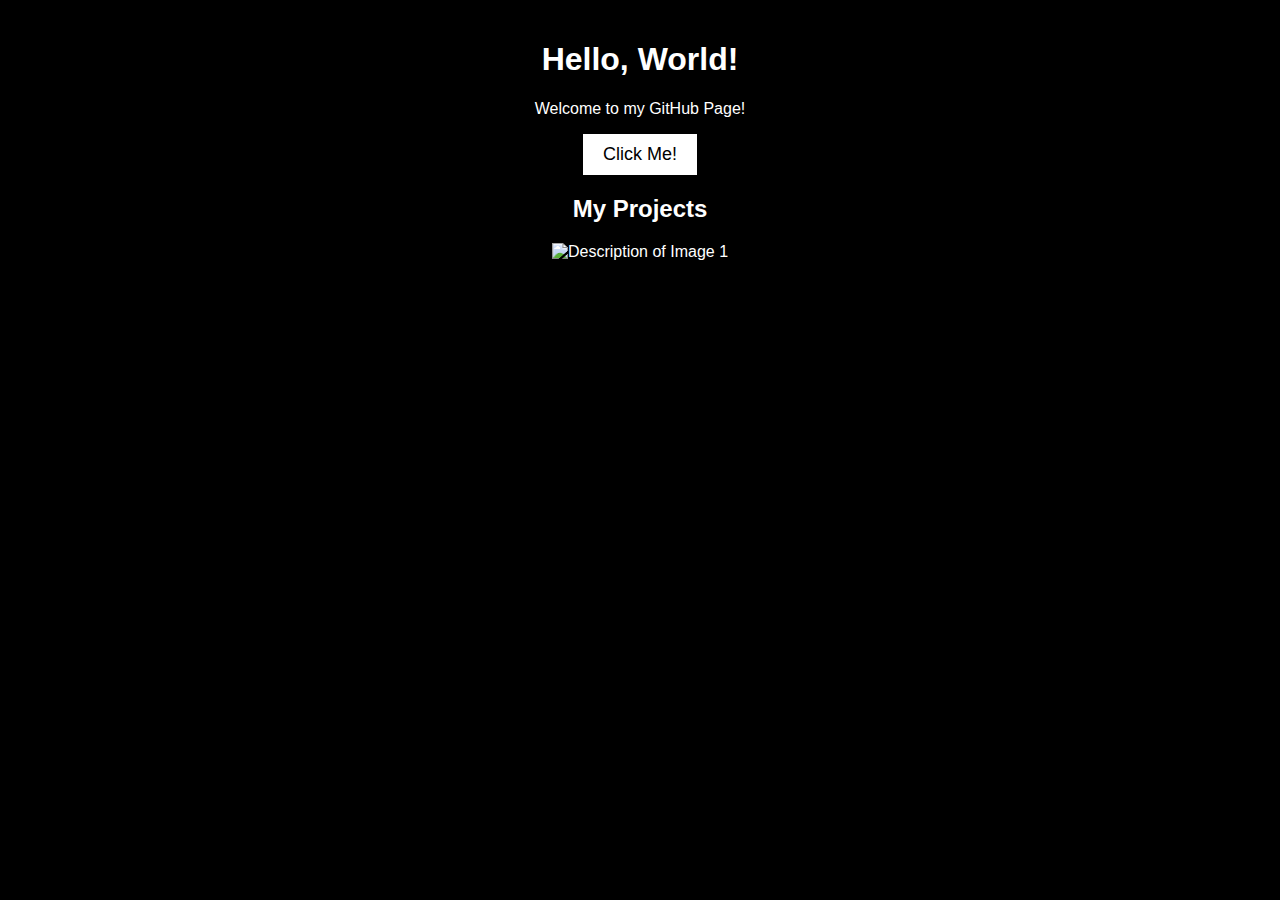
==== index.html @ 72e094bc "baseline" ====
<!DOCTYPE html>
<html lang="en">
<head>
    <meta charset="UTF-8">
    <meta name="viewport" content="width=device-width, initial-scale=1.0">
    <title>My portfolio is a work in progress.</title>
    <link rel="stylesheet" href="styles.css">
</head>
<body>
    <h1>Hello, World!</h1>
    <p>Welcome to my GitHub Page!</p>
    <button onclick="sayHello()">Click Me!</button>
    <script src="script.js"></script>
    
    <h2>My Projects</h2>
    <div class="image-container">
        <img src="images/IMG_7109.jpg" alt="Description of Image 1" class="responsive-image">
    </div>
    <div class="slides-container">
        <iframe src="https://docs.google.com/presentation/d/e/2PACX-1vSBSDdga9MfzMLHYn5sKzXgBZFIQ3KaaXQrwivRtCq9Jc6H05s56AxqkTnwvpmTc_Lm29Pz1-NiM2KF/embed?start=false&loop=false&delayms=60000&rm=minimal" frameborder="0" width="960" height="569" allowfullscreen="true" mozallowfullscreen="true" webkitallowfullscreen="true" loading = "lazy"></iframe>
    </div>

</body>
</html>
---- styles.css ----
body {
    background-color: black;
    color: white;
    font-family: Arial, sans-serif;
    text-align: center;
    margin: 0;
    padding: 20px;
}
button {
    background-color: white;
    color: black;
    border: none;
    padding: 10px 20px;
    font-size: 18px;
    cursor: pointer;
}
button:hover {
    background-color: gray;
}

.image-container {
    width: 100%; /* or any desired width */
    margin: 200 auto; /* center the container */
}

.responsive-image {
    max-width: 100%; /* Ensures the image doesn't exceed the container's width */
    height: auto; /* Maintains the aspect ratio */
}

.slides-container {
    display: flex;
    justify-content: center;
    margin-top: 20px;
    border: none;
}
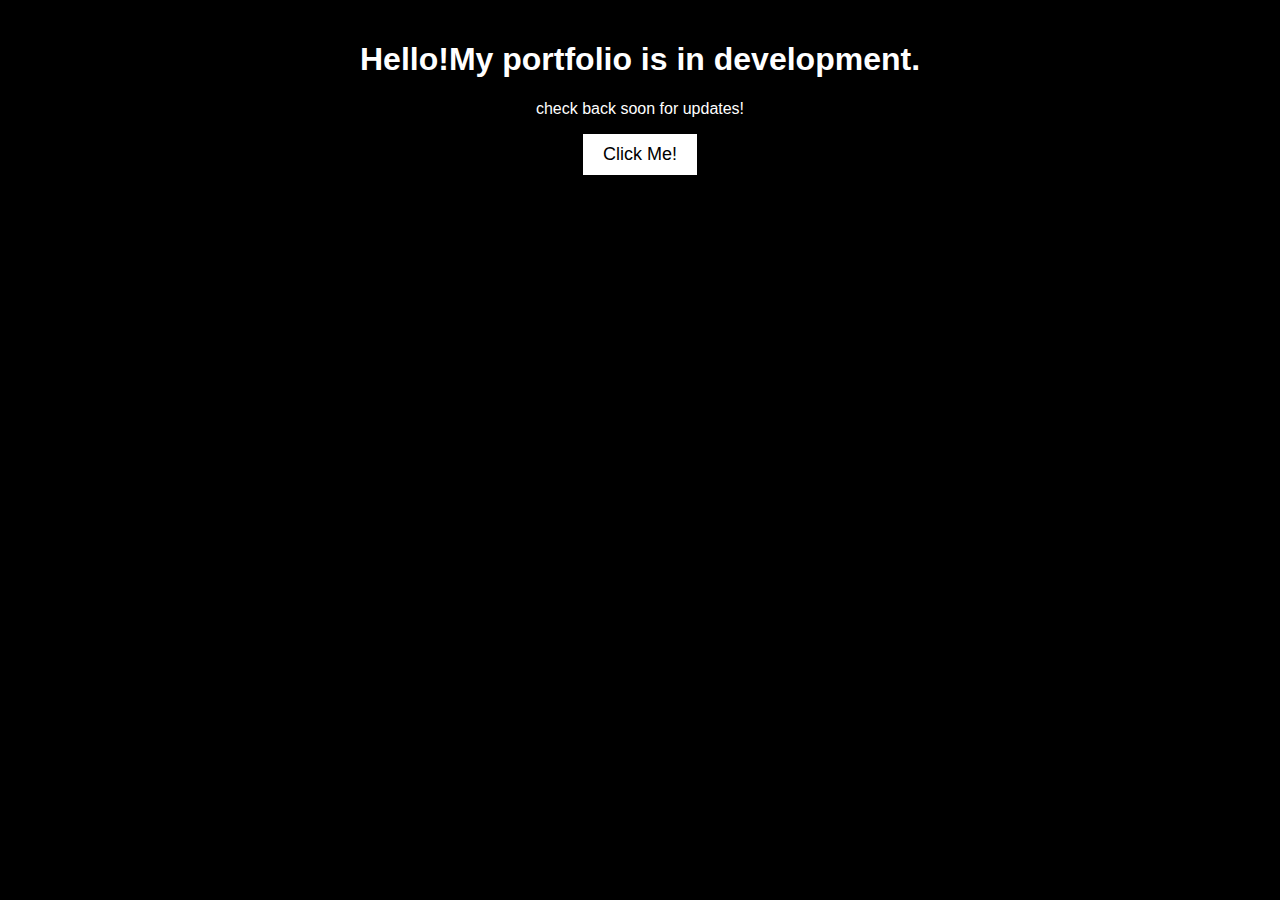
==== commit 05c63f87: "baseline" ====
--- a/index.html
+++ b/index.html
@@ -7,18 +7,18 @@
     <link rel="stylesheet" href="styles.css">
 </head>
 <body>
-    <h1>Hello, World!</h1>
-    <p>Welcome to my GitHub Page!</p>
+    <h1>Hello!My portfolio is in development.</h1>
+    <p> check back soon for updates! </p>
     <button onclick="sayHello()">Click Me!</button>
     <script src="script.js"></script>
     
-    <h2>My Projects</h2>
+    <!-- <h2>My Projects</h2>
     <div class="image-container">
         <img src="images/IMG_7109.jpg" alt="Description of Image 1" class="responsive-image">
     </div>
     <div class="slides-container">
         <iframe src="https://docs.google.com/presentation/d/e/2PACX-1vSBSDdga9MfzMLHYn5sKzXgBZFIQ3KaaXQrwivRtCq9Jc6H05s56AxqkTnwvpmTc_Lm29Pz1-NiM2KF/embed?start=false&loop=false&delayms=60000&rm=minimal" frameborder="0" width="960" height="569" allowfullscreen="true" mozallowfullscreen="true" webkitallowfullscreen="true" loading = "lazy"></iframe>
-    </div>
+    </div> -->
 
 </body>
 </html>
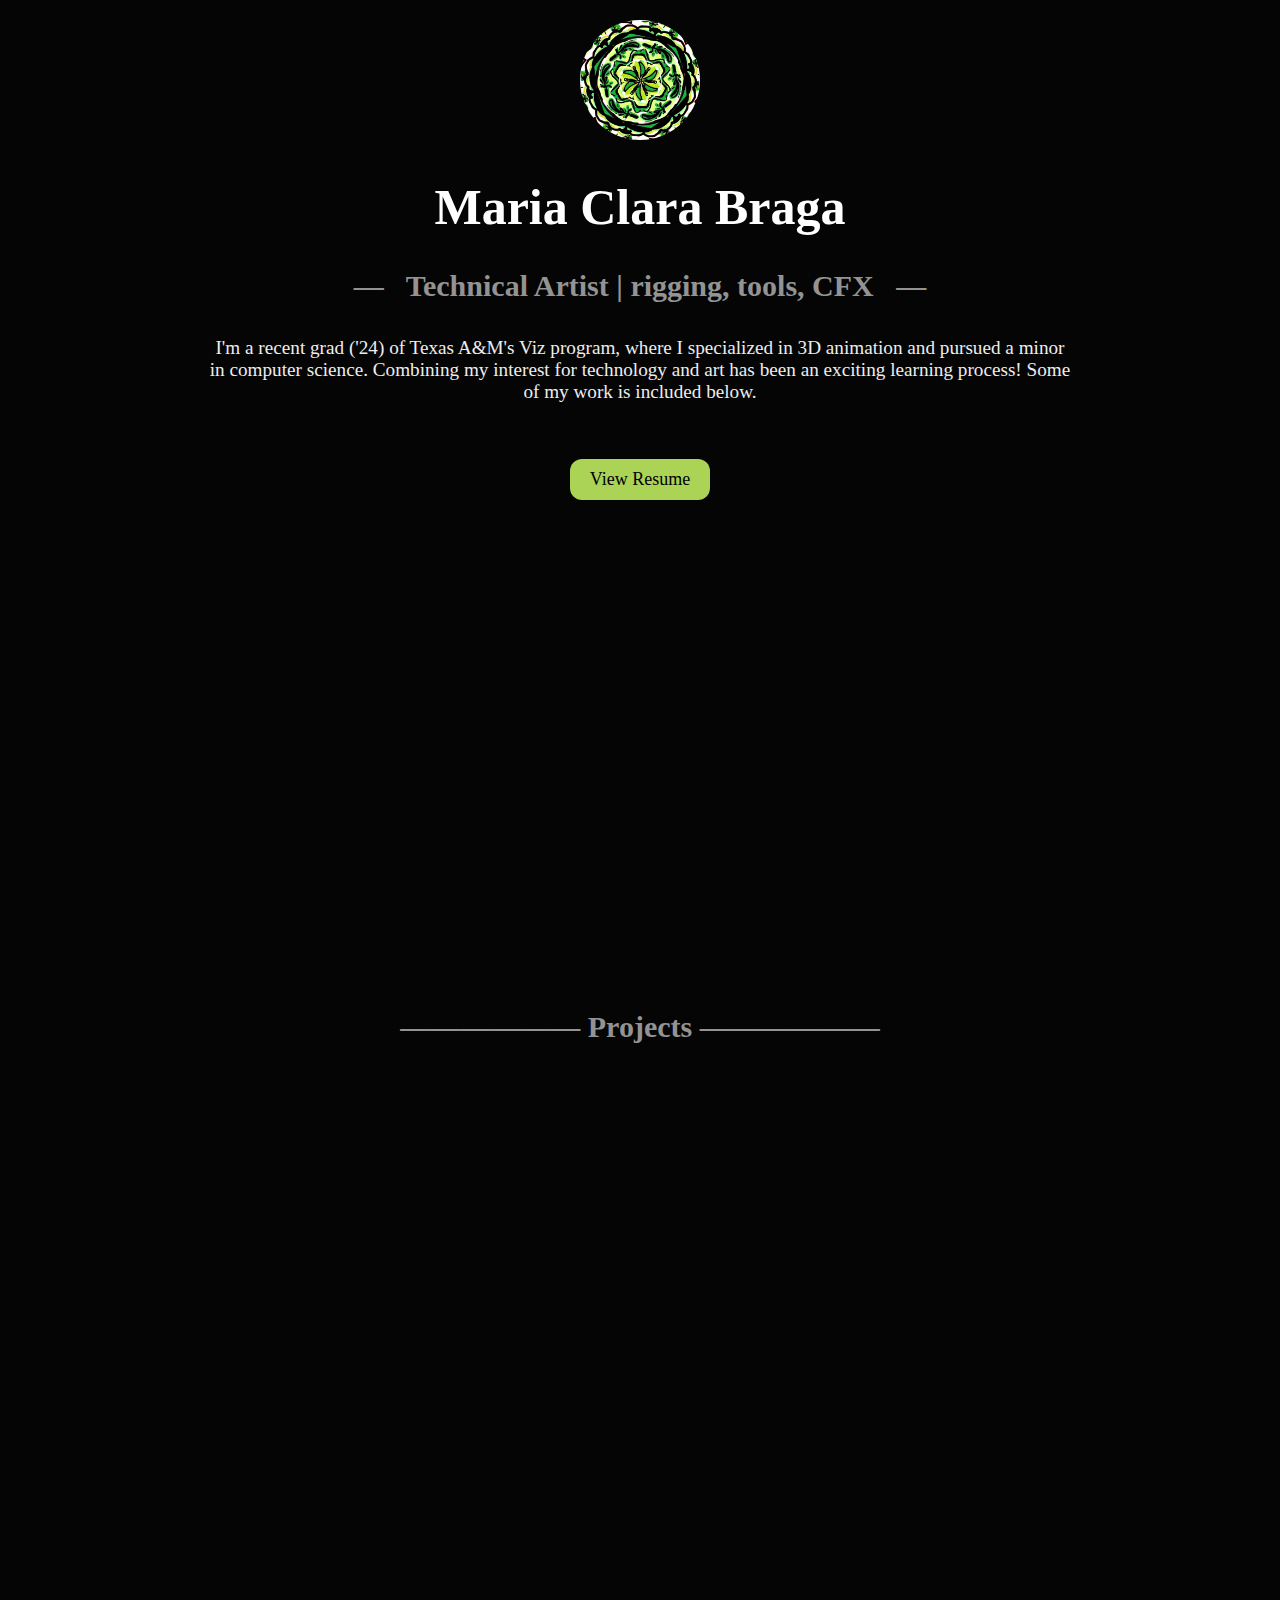
==== commit 9ac7f424: "basic website: added videos and formatting" ====
--- a/index.html
+++ b/index.html
@@ -3,22 +3,53 @@
 <head>
     <meta charset="UTF-8">
     <meta name="viewport" content="width=device-width, initial-scale=1.0">
-    <title>My portfolio is a work in progress.</title>
+    <title>Maria's portfolio website</title>
     <link rel="stylesheet" href="styles.css">
 </head>
+
 <body>
-    <h1>Hello!My portfolio is in development.</h1>
-    <p> check back soon for updates! </p>
-    <button onclick="sayHello()">Click Me!</button>
+    <img src = "images\Untitled41_20250127155046.png" width = 120px style = "border-radius: 50%;">
+    <h1>Maria Clara Braga</h1>
+    <style> h1 {font-size: min(7vw, 50px); } </style>
+    
+    <h1 class = "gray-heading"> — &nbsp Technical Artist | rigging, tools, CFX &nbsp — </h1>
+
+    <h1>  </h1>
+    <p style = "color:rgb(237, 237, 237); font-size: max(15px, 1.5vw)"> I'm a recent grad ('24) of Texas A&M's Viz program, where I specialized in 3D animation and pursued a minor in computer science. Combining my interest for technology and art has been an exciting learning process! Some of my work is included below.
+    </p>
+    <style> p {margin-left: 15%;margin-right: 15%; } </style>
+    
+    
+    <button onclick="openlink('https://drive.google.com/file/d/1hq_ZSAVtq5Kn0AmbydGq_aswvla-waXx/view?usp=sharing')">View Resume</button>
     <script src="script.js"></script>
-    
-    <!-- <h2>My Projects</h2>
-    <div class="image-container">
-        <img src="images/IMG_7109.jpg" alt="Description of Image 1" class="responsive-image">
-    </div>
-    <div class="slides-container">
-        <iframe src="https://docs.google.com/presentation/d/e/2PACX-1vSBSDdga9MfzMLHYn5sKzXgBZFIQ3KaaXQrwivRtCq9Jc6H05s56AxqkTnwvpmTc_Lm29Pz1-NiM2KF/embed?start=false&loop=false&delayms=60000&rm=minimal" frameborder="0" width="960" height="569" allowfullscreen="true" mozallowfullscreen="true" webkitallowfullscreen="true" loading = "lazy"></iframe>
-    </div> -->
+    <h1>  </h1>
+
+    <div style = "display:flex;justify-self:center;align-self:center; width: 80%; max-width:560px; aspect-ratio: 560 / 315"><iframe src="https://player.vimeo.com/video/761642732?badge=0&amp;autopause=0&amp;player_id=0&amp;app_id=58479" frameborder="0" style = "width: 100%; height: 100%" allow="autoplay; fullscreen; picture-in-picture; clipboard-write; encrypted-media" title="Maria Clara Braga demo reel"></iframe></div><script src="https://player.vimeo.com/api/player.js"></script>
+
+    <h2 class = "gray-heading" style = "margin-top: 10%; margin-bottom: 5%;">—————— Projects ——————</h2>
+
+    <iframe style = "width: 80%; max-width:560px; aspect-ratio: 560 / 315" src="https://www.youtube.com/embed/a568w8uPigY?si=xHh37Za2SBYnjOgP" title="YouTube video player" frameborder="0" allow="accelerometer; autoplay; clipboard-write; encrypted-media; gyroscope; picture-in-picture; web-share" referrerpolicy="strict-origin-when-cross-origin" allowfullscreen>
+    </iframe>
+
+    <iframe style = "width: 80%; max-width:560px; aspect-ratio: 560 / 315" src="https://www.youtube.com/embed/lTRE7uGyVaI?si=aFoWILLrS9a7_uwE" title="YouTube video player" frameborder="0" allow="accelerometer; autoplay; clipboard-write; encrypted-media; gyroscope; picture-in-picture; web-share" referrerpolicy="strict-origin-when-cross-origin" allowfullscreen>
+    </iframe>
+
+    <iframe style = "width: 80%; max-width:560px; aspect-ratio: 560 / 315" src="https://www.youtube.com/embed/j-OfbFnDDfg?si=zMJcff3Ufvtzdjn3" title="YouTube video player" frameborder="0" allow="accelerometer; autoplay; clipboard-write; encrypted-media; gyroscope; picture-in-picture; web-share" referrerpolicy="strict-origin-when-cross-origin" allowfullscreen>
+    </iframe>
+
+    <iframe style = "width: 80%; max-width:560px; aspect-ratio: 560 / 315" src="https://docs.google.com/presentation/d/e/2PACX-1vT86_qRBZihOuCOqL3MK4g_eAMnPiXtxeM6CeugTZV4oOlJNbgDS60sOy90y4QQsOZJwAaiOfDU7R1g/embed?start=false&loop=false&delayms=60000&rm=minimal" frameborder="0" allowfullscreen="true" mozallowfullscreen="true" webkitallowfullscreen="true">
+    </iframe>
+
+    <iframe style = "width: 80%; max-width:560px; aspect-ratio: 560 / 315" src="https://www.youtube.com/embed/aO3adWIV--4?si=ReKhE3OkM6jS2fUg" title="YouTube video player" frameborder="0" allow="accelerometer; autoplay; clipboard-write; encrypted-media; gyroscope; picture-in-picture; web-share" referrerpolicy="strict-origin-when-cross-origin" allowfullscreen></iframe>
+
+    <!-- <h2 class = "gray-heading">—————— Artwork ——————</h2>
+
+    <button onclick="openlink('https://www.instagram.com/')">More Artwork</button>
+    <script src="script.js"></script>
+
+    <h2 class = "gray-heading">—————— Contact ——————</h2> -->
+
 
 </body>
+
 </html>
--- a/styles.css
+++ b/styles.css
@@ -1,21 +1,32 @@
 body {
-    background-color: black;
-    color: white;
-    font-family: Arial, sans-serif;
+    background-color: rgb(5, 5, 5);
+    color: rgb(255, 255, 255);
+    font-family: Calibri;
     text-align: center;
     margin: 0;
     padding: 20px;
 }
 button {
-    background-color: white;
+    font-family: Calibri;
+    margin-top: 3%;
+    margin-bottom: 3%;
+    background-color: rgb(171, 211, 86);
     color: black;
     border: none;
+    font-style: bold;
     padding: 10px 20px;
     font-size: 18px;
     cursor: pointer;
+    border-radius: 12px;  
 }
 button:hover {
-    background-color: gray;
+    background-color: rgb(255, 255, 255);
+}
+
+.gray-heading {
+    padding-top: 0;
+    color:rgb(147, 147, 147);
+    font-size: min(4vw,  30px);
 }
 
 .image-container {
@@ -33,4 +44,54 @@
     justify-content: center;
     margin-top: 20px;
     border: none;
-}+}
+
+/* Card container */
+.card {
+    border: 1px solid green; /* Thin green border */
+    border-radius: 12px;     /* Rounded corners */
+    padding: 16px;
+    background-color: #ffffff0f;
+    box-shadow: 0 4px 8px rgba(0, 0, 0, 0.1);
+    max-width: 300px;
+    text-align: center;
+    margin: 16px;
+  }
+  
+  /* Card image */
+  .card-image {
+    width: 100%;
+    border-radius: 8px;
+  }
+  
+  /* Card title */
+  .card-title {
+    font-size: 1.5rem;
+    margin: 12px 0;
+    color: #333;
+  }
+  
+  /* Card description */
+  .card-description {
+    font-size: 1rem;
+    color: #666;
+    margin-bottom: 16px;
+  }
+  
+  /* Card button */
+  .card-button {
+    display: inline-block;
+    padding: 10px 16px;
+    background-color: #007bff;
+    color: #fff;
+    text-decoration: none;
+    border-radius: 4px;
+    font-size: 1rem;
+    transition: background-color 0.3s;
+  }
+  
+  .card-button:hover {
+    background-color: #0056b3;
+  }
+
+  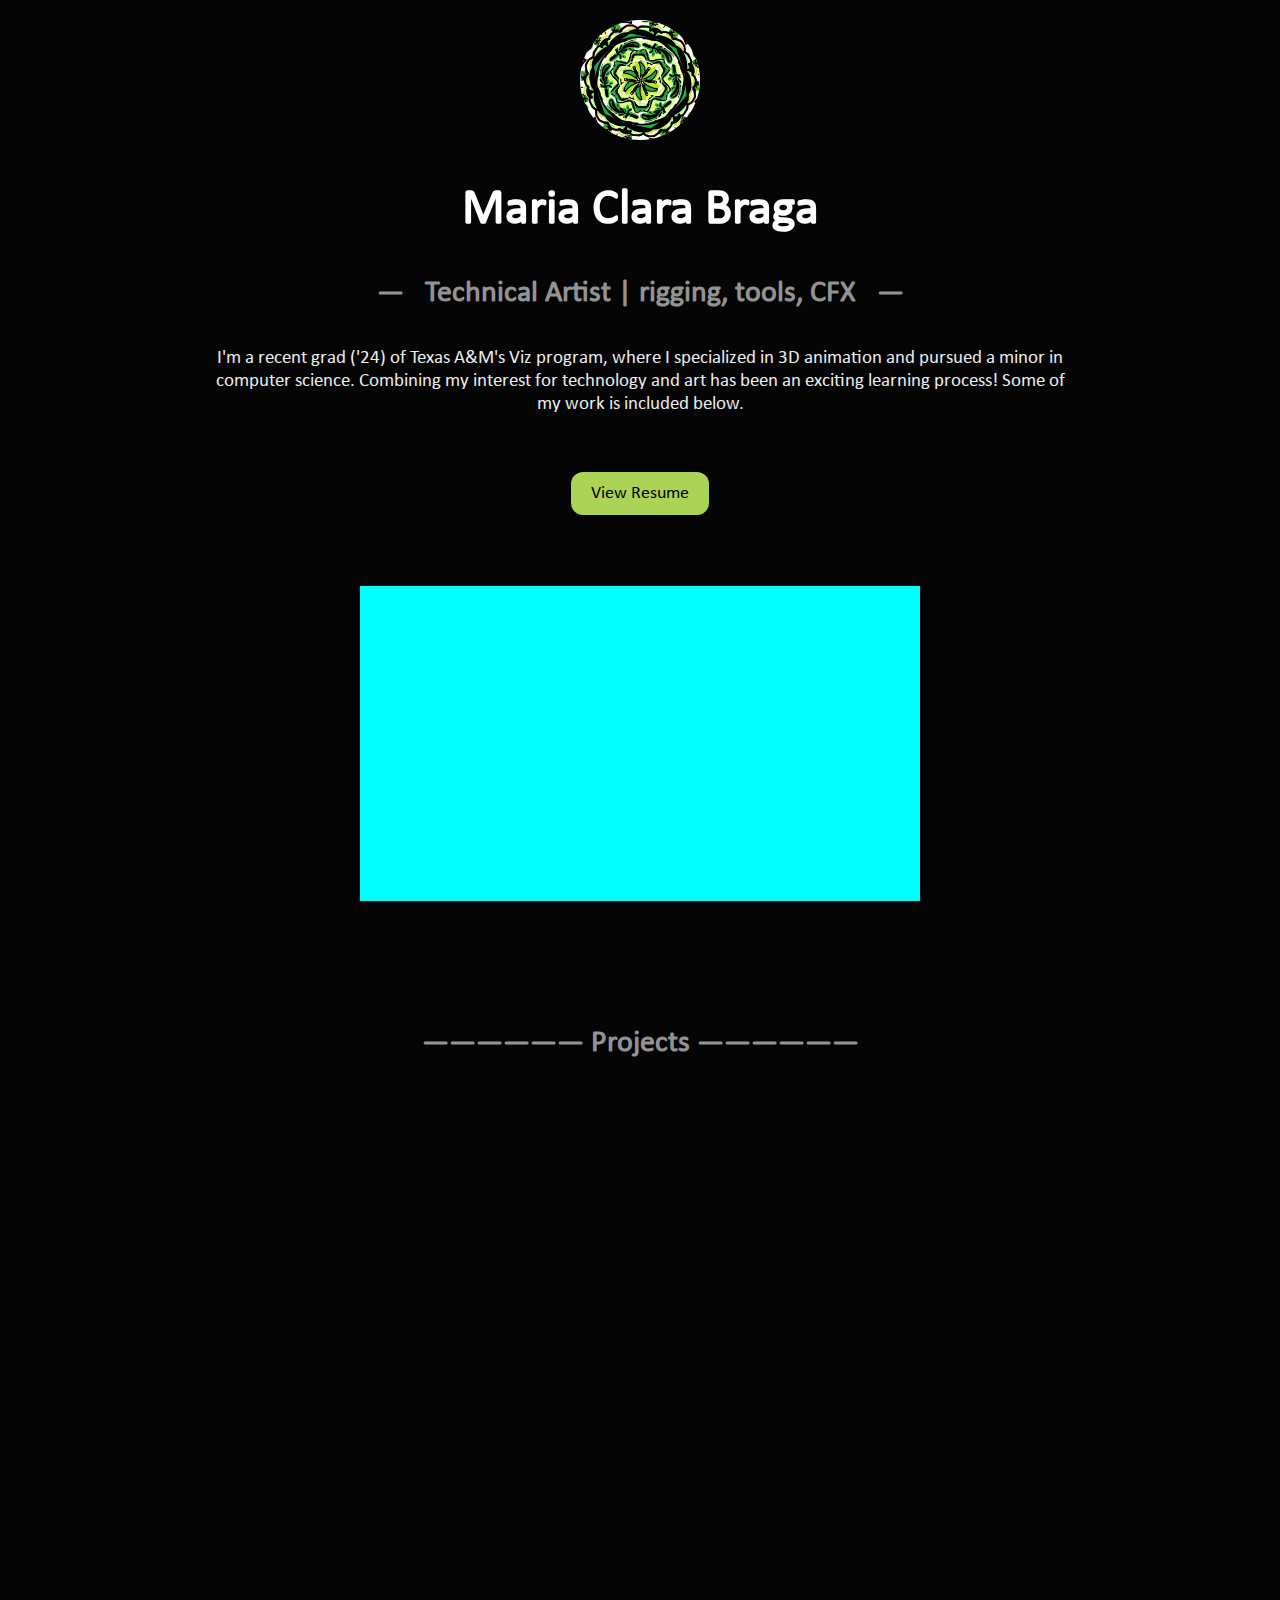
==== commit 55fd0229: "added font and fixing vimeo alignment" ====
--- a/index.html
+++ b/index.html
@@ -24,7 +24,7 @@
     <script src="script.js"></script>
     <h1>  </h1>
 
-    <div style = "display:flex;justify-self:center;align-self:center; width: 80%; max-width:560px; aspect-ratio: 560 / 315"><iframe src="https://player.vimeo.com/video/761642732?badge=0&amp;autopause=0&amp;player_id=0&amp;app_id=58479" frameborder="0" style = "width: 100%; height: 100%" allow="autoplay; fullscreen; picture-in-picture; clipboard-write; encrypted-media" title="Maria Clara Braga demo reel"></iframe></div><script src="https://player.vimeo.com/api/player.js"></script>
+    <div style = "background-color:aqua;display: flex;justify-self:center;align-self:center; width: 80%; max-width:560px; aspect-ratio: 560 / 315"><iframe src="https://player.vimeo.com/video/761642732?badge=0&amp;autopause=0&amp;player_id=0&amp;app_id=58479" frameborder="0" style = "width: 100%; height: 100%" allow="autoplay; fullscreen; picture-in-picture; clipboard-write; encrypted-media" title="Maria Clara Braga demo reel"></iframe></div><script src="https://player.vimeo.com/api/player.js"></script>
 
     <h2 class = "gray-heading" style = "margin-top: 10%; margin-bottom: 5%;">—————— Projects ——————</h2>
 
--- a/styles.css
+++ b/styles.css
@@ -1,4 +1,6 @@
+@font-face { font-family: Calibri; src: url('calibri.ttf'); } 
 body {
+    
     background-color: rgb(5, 5, 5);
     color: rgb(255, 255, 255);
     font-family: Calibri;
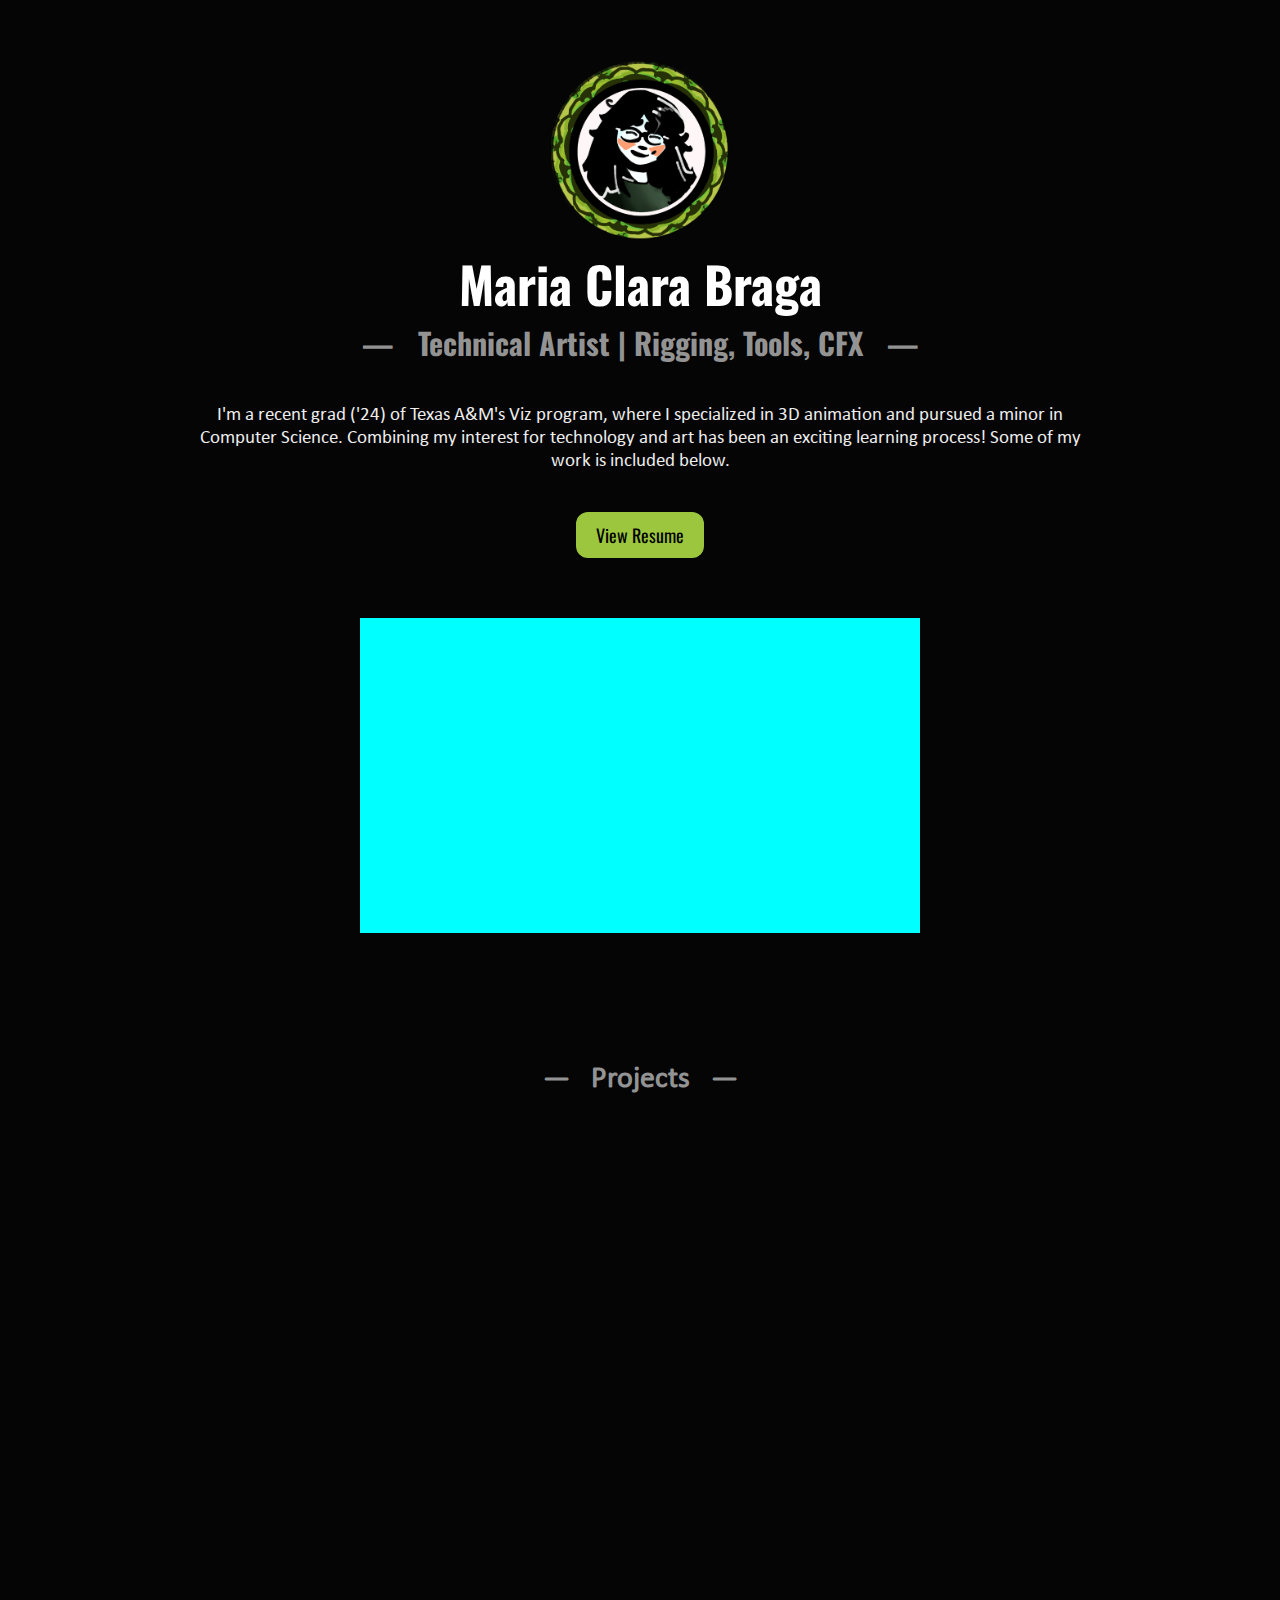
==== commit 8d07ca4f: "added profile pic and some code cleanup" ====
--- a/index.html
+++ b/index.html
@@ -5,51 +5,54 @@
     <meta name="viewport" content="width=device-width, initial-scale=1.0">
     <title>Maria's portfolio website</title>
     <link rel="stylesheet" href="styles.css">
+    <link rel="icon" type="image/png" href="images/fav.png">
 </head>
 
 <body>
-    <img src = "images\Untitled41_20250127155046.png" width = 120px style = "border-radius: 50%;">
-    <h1>Maria Clara Braga</h1>
-    <style> h1 {font-size: min(7vw, 50px); } </style>
-    
-    <h1 class = "gray-heading"> — &nbsp Technical Artist | rigging, tools, CFX &nbsp — </h1>
+    <div>
+        <div class = "large-spacer"> </div>
+        <img src = "images/Untitled41_20250128013117.png" width = 180px style = "border-radius: 50%;">
+        
+        <h1 style = "font-size: min(7vw, 50px); font-family: osw;" >Maria Clara Braga</h1>
+        <h1 style = "color:rgb(147, 147, 147);font-size: min(4vw,  30px); font-family: osw;"> — &nbsp Technical Artist | Rigging, Tools, CFX &nbsp — </h1>
+        <div class = "small-spacer"> </div>
+        <p style = "color:rgb(237, 237, 237); font-size: max(15px, 1.5vw);margin-left: 15%;margin-right: 15%;"> I'm a recent grad ('24) of Texas A&M's Viz program, where I specialized in 3D animation and pursued a minor in Computer Science. Combining my interest for technology and art has been an exciting learning process! Some of my work is included below. </p>
+        <div class = "small-spacer"> </div>
+        
+        
+        <button onclick="openlink('https://drive.google.com/file/d/1hq_ZSAVtq5Kn0AmbydGq_aswvla-waXx/view?usp=sharing')">View Resume</button>
+        <script src="script.js"></script>
+        <div class = "large-spacer"> </div>
 
-    <h1>  </h1>
-    <p style = "color:rgb(237, 237, 237); font-size: max(15px, 1.5vw)"> I'm a recent grad ('24) of Texas A&M's Viz program, where I specialized in 3D animation and pursued a minor in computer science. Combining my interest for technology and art has been an exciting learning process! Some of my work is included below.
-    </p>
-    <style> p {margin-left: 15%;margin-right: 15%; } </style>
-    
-    
-    <button onclick="openlink('https://drive.google.com/file/d/1hq_ZSAVtq5Kn0AmbydGq_aswvla-waXx/view?usp=sharing')">View Resume</button>
-    <script src="script.js"></script>
-    <h1>  </h1>
+        <div style = "background-color:aqua;display: flex;justify-self:center;align-self:center; width: 80%; max-width:560px; aspect-ratio: 560 / 315"><iframe src="https://player.vimeo.com/video/761642732?badge=0&amp;autopause=0&amp;player_id=0&amp;app_id=58479" frameborder="0" style = "position: relative; top: 0; left: 0; width: 100%; height: 100%" allow="autoplay; fullscreen; picture-in-picture; clipboard-write; encrypted-media" title="Maria Clara Braga demo reel"></iframe></div><script src="https://player.vimeo.com/api/player.js"></script>
 
-    <div style = "background-color:aqua;display: flex;justify-self:center;align-self:center; width: 80%; max-width:560px; aspect-ratio: 560 / 315"><iframe src="https://player.vimeo.com/video/761642732?badge=0&amp;autopause=0&amp;player_id=0&amp;app_id=58479" frameborder="0" style = "width: 100%; height: 100%" allow="autoplay; fullscreen; picture-in-picture; clipboard-write; encrypted-media" title="Maria Clara Braga demo reel"></iframe></div><script src="https://player.vimeo.com/api/player.js"></script>
+        <h2 class = "gray-heading" style = "margin-top: 10%; margin-bottom: 5%;">— &nbsp Projects &nbsp —</h2>
 
-    <h2 class = "gray-heading" style = "margin-top: 10%; margin-bottom: 5%;">—————— Projects ——————</h2>
+        <iframe style = "width: 80%; max-width:560px; aspect-ratio: 560 / 315" src="https://www.youtube.com/embed/a568w8uPigY?si=xHh37Za2SBYnjOgP" title="YouTube video player" frameborder="0" allow="accelerometer; autoplay; clipboard-write; encrypted-media; gyroscope; picture-in-picture; web-share" referrerpolicy="strict-origin-when-cross-origin" allowfullscreen>
+        </iframe>
 
-    <iframe style = "width: 80%; max-width:560px; aspect-ratio: 560 / 315" src="https://www.youtube.com/embed/a568w8uPigY?si=xHh37Za2SBYnjOgP" title="YouTube video player" frameborder="0" allow="accelerometer; autoplay; clipboard-write; encrypted-media; gyroscope; picture-in-picture; web-share" referrerpolicy="strict-origin-when-cross-origin" allowfullscreen>
-    </iframe>
+        <iframe style = "width: 80%; max-width:560px; aspect-ratio: 560 / 315" src="https://www.youtube.com/embed/lTRE7uGyVaI?si=aFoWILLrS9a7_uwE" title="YouTube video player" frameborder="0" allow="accelerometer; autoplay; clipboard-write; encrypted-media; gyroscope; picture-in-picture; web-share" referrerpolicy="strict-origin-when-cross-origin" allowfullscreen>
+        </iframe>
 
-    <iframe style = "width: 80%; max-width:560px; aspect-ratio: 560 / 315" src="https://www.youtube.com/embed/lTRE7uGyVaI?si=aFoWILLrS9a7_uwE" title="YouTube video player" frameborder="0" allow="accelerometer; autoplay; clipboard-write; encrypted-media; gyroscope; picture-in-picture; web-share" referrerpolicy="strict-origin-when-cross-origin" allowfullscreen>
-    </iframe>
+        <iframe style = "width: 80%; max-width:560px; aspect-ratio: 560 / 315" src="https://www.youtube.com/embed/j-OfbFnDDfg?si=zMJcff3Ufvtzdjn3" title="YouTube video player" frameborder="0" allow="accelerometer; autoplay; clipboard-write; encrypted-media; gyroscope; picture-in-picture; web-share" referrerpolicy="strict-origin-when-cross-origin" allowfullscreen>
+        </iframe>
 
-    <iframe style = "width: 80%; max-width:560px; aspect-ratio: 560 / 315" src="https://www.youtube.com/embed/j-OfbFnDDfg?si=zMJcff3Ufvtzdjn3" title="YouTube video player" frameborder="0" allow="accelerometer; autoplay; clipboard-write; encrypted-media; gyroscope; picture-in-picture; web-share" referrerpolicy="strict-origin-when-cross-origin" allowfullscreen>
-    </iframe>
+        <iframe style = "width: 80%; max-width:560px; aspect-ratio: 560 / 315" src="https://docs.google.com/presentation/d/e/2PACX-1vT86_qRBZihOuCOqL3MK4g_eAMnPiXtxeM6CeugTZV4oOlJNbgDS60sOy90y4QQsOZJwAaiOfDU7R1g/embed?start=false&loop=false&delayms=60000&rm=minimal" frameborder="0" allowfullscreen="true" mozallowfullscreen="true" webkitallowfullscreen="true">
+        </iframe>
 
-    <iframe style = "width: 80%; max-width:560px; aspect-ratio: 560 / 315" src="https://docs.google.com/presentation/d/e/2PACX-1vT86_qRBZihOuCOqL3MK4g_eAMnPiXtxeM6CeugTZV4oOlJNbgDS60sOy90y4QQsOZJwAaiOfDU7R1g/embed?start=false&loop=false&delayms=60000&rm=minimal" frameborder="0" allowfullscreen="true" mozallowfullscreen="true" webkitallowfullscreen="true">
-    </iframe>
+        <iframe style = "width: 80%; max-width:560px; aspect-ratio: 560 / 315" src="https://www.youtube.com/embed/aO3adWIV--4?si=ReKhE3OkM6jS2fUg" title="YouTube video player" frameborder="0" allow="accelerometer; autoplay; clipboard-write; encrypted-media; gyroscope; picture-in-picture; web-share" referrerpolicy="strict-origin-when-cross-origin" allowfullscreen></iframe>
 
-    <iframe style = "width: 80%; max-width:560px; aspect-ratio: 560 / 315" src="https://www.youtube.com/embed/aO3adWIV--4?si=ReKhE3OkM6jS2fUg" title="YouTube video player" frameborder="0" allow="accelerometer; autoplay; clipboard-write; encrypted-media; gyroscope; picture-in-picture; web-share" referrerpolicy="strict-origin-when-cross-origin" allowfullscreen></iframe>
+        <!-- <h2 class = "gray-heading">—————— Artwork ——————</h2>
 
-    <!-- <h2 class = "gray-heading">—————— Artwork ——————</h2>
+        <button onclick="openlink('https://www.instagram.com/')">More Artwork</button>
+        <script src="script.js"></script>
 
-    <button onclick="openlink('https://www.instagram.com/')">More Artwork</button>
-    <script src="script.js"></script>
-
-    <h2 class = "gray-heading">—————— Contact ——————</h2> -->
-
-
+        <h2 class = "gray-heading">—————— Contact ——————</h2> -->
+        <div style = "height: 50px; width: 100%;"></div>
+        <div style = "background-color: black; height: 100px; width: 100%;"></div>
+    </div>
+    <div style = "background-color: black; height: 100%; width: 200px;">
+    </div>
 </body>
 
 </html>
--- a/styles.css
+++ b/styles.css
@@ -1,18 +1,20 @@
-@font-face { font-family: Calibri; src: url('calibri.ttf'); } 
+@font-face { font-family: cal; src: url('fonts/calibri.ttf'); } 
+@font-face { font-family: osw; src: url('fonts/Oswald-VariableFont_wght.ttf'); } 
+
+h1{  margin: 0; }
+h2{ margin: 0; }
+
 body {
-    
     background-color: rgb(5, 5, 5);
     color: rgb(255, 255, 255);
-    font-family: Calibri;
+    font-family: cal;
     text-align: center;
     margin: 0;
-    padding: 20px;
+    padding: 0;
 }
 button {
-    font-family: Calibri;
-    margin-top: 3%;
-    margin-bottom: 3%;
-    background-color: rgb(171, 211, 86);
+    font-family: osw;
+    background-color: rgb(155, 198, 61);
     color: black;
     border: none;
     font-style: bold;
@@ -29,6 +31,7 @@
     padding-top: 0;
     color:rgb(147, 147, 147);
     font-size: min(4vw,  30px);
+    font-family: cal;
 }
 
 .image-container {
@@ -96,4 +99,5 @@
     background-color: #0056b3;
   }
 
-  +  .small-spacer{height: 20px; width: 100%;}
+  .large-spacer{height: 60px; width: 100%;}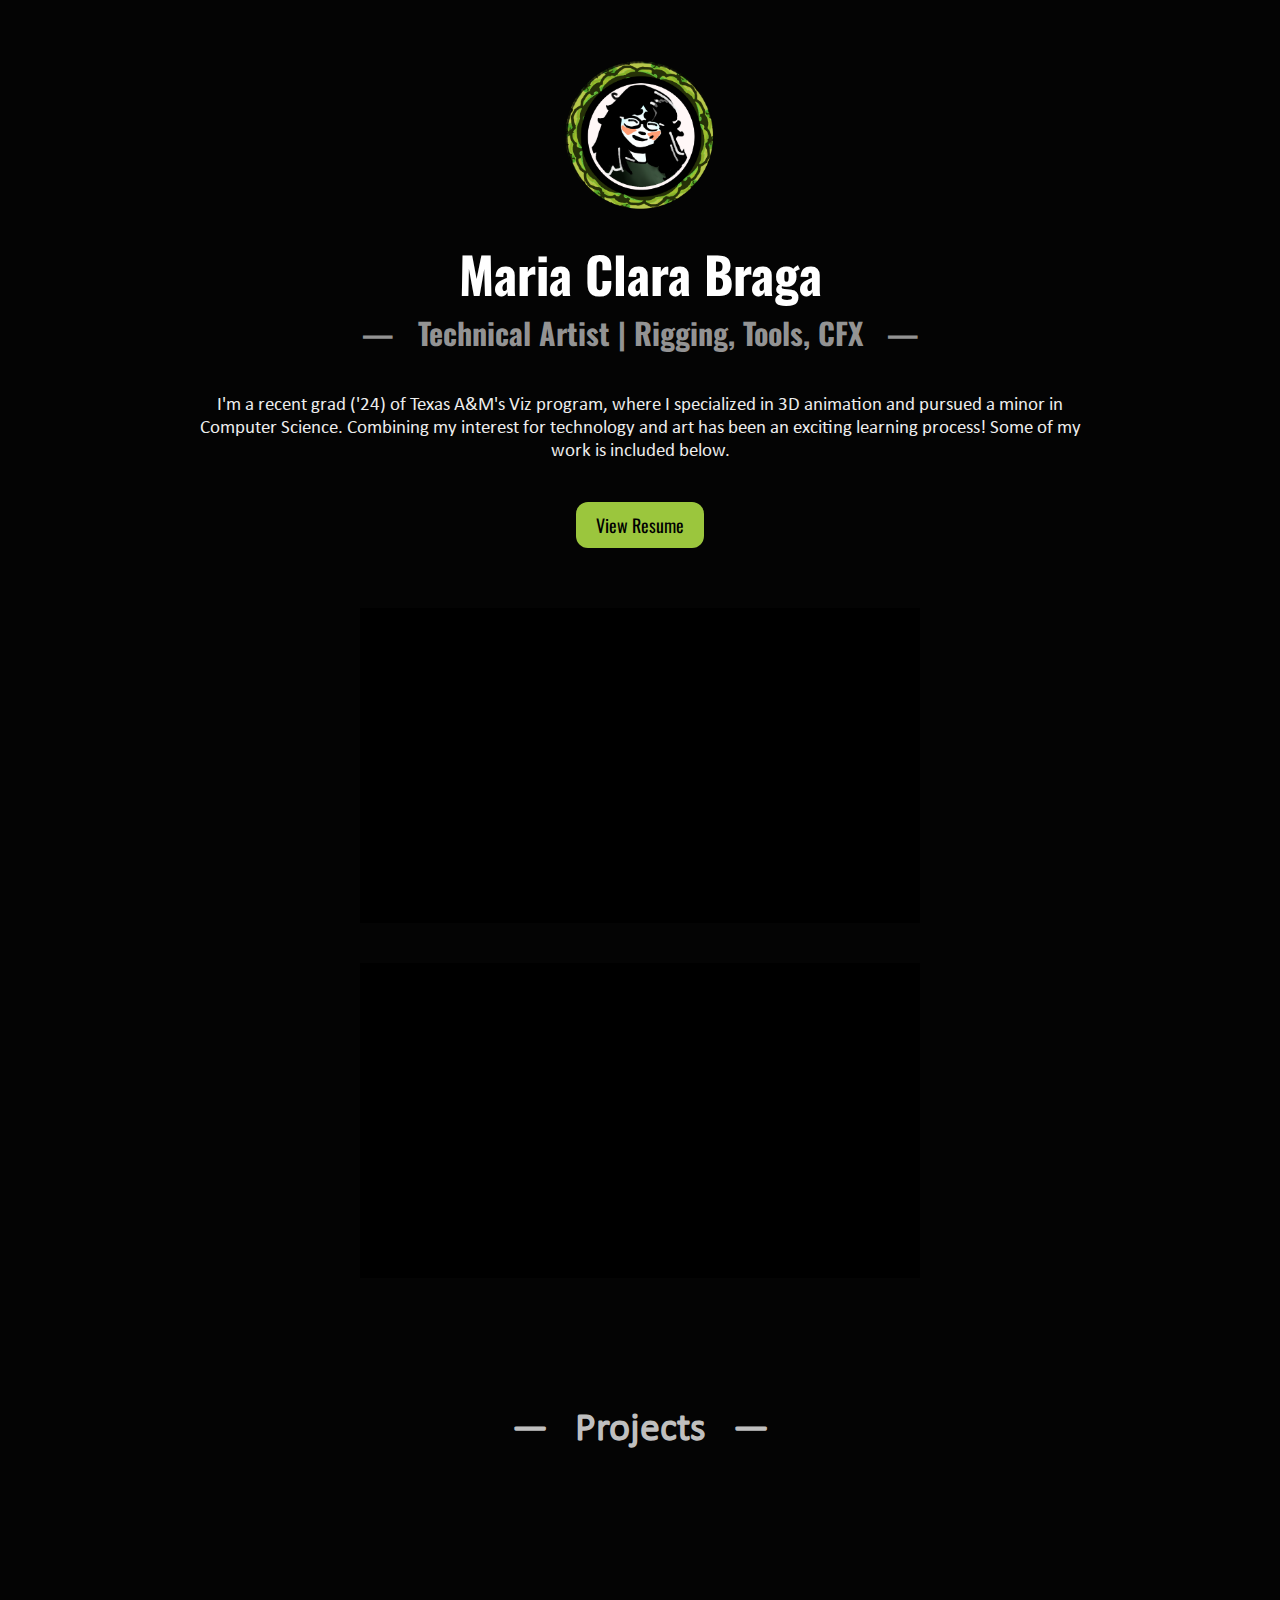
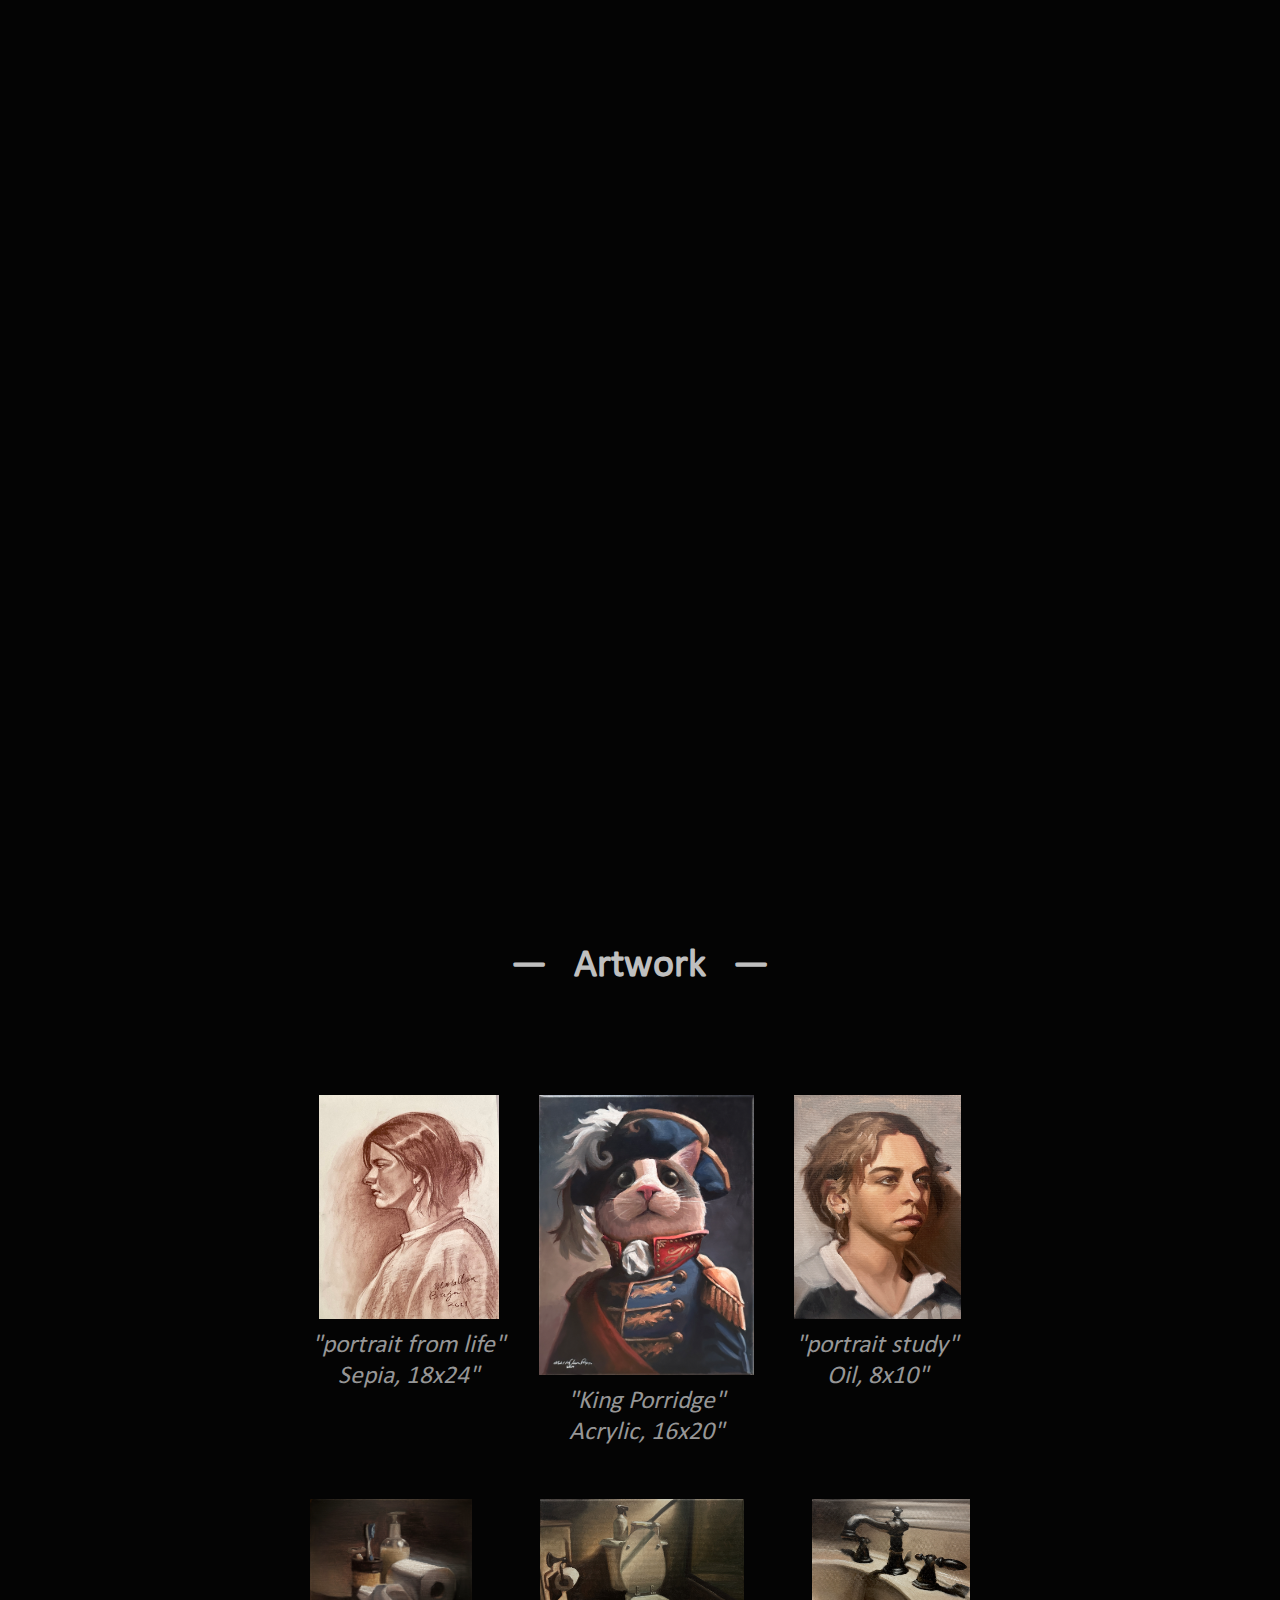
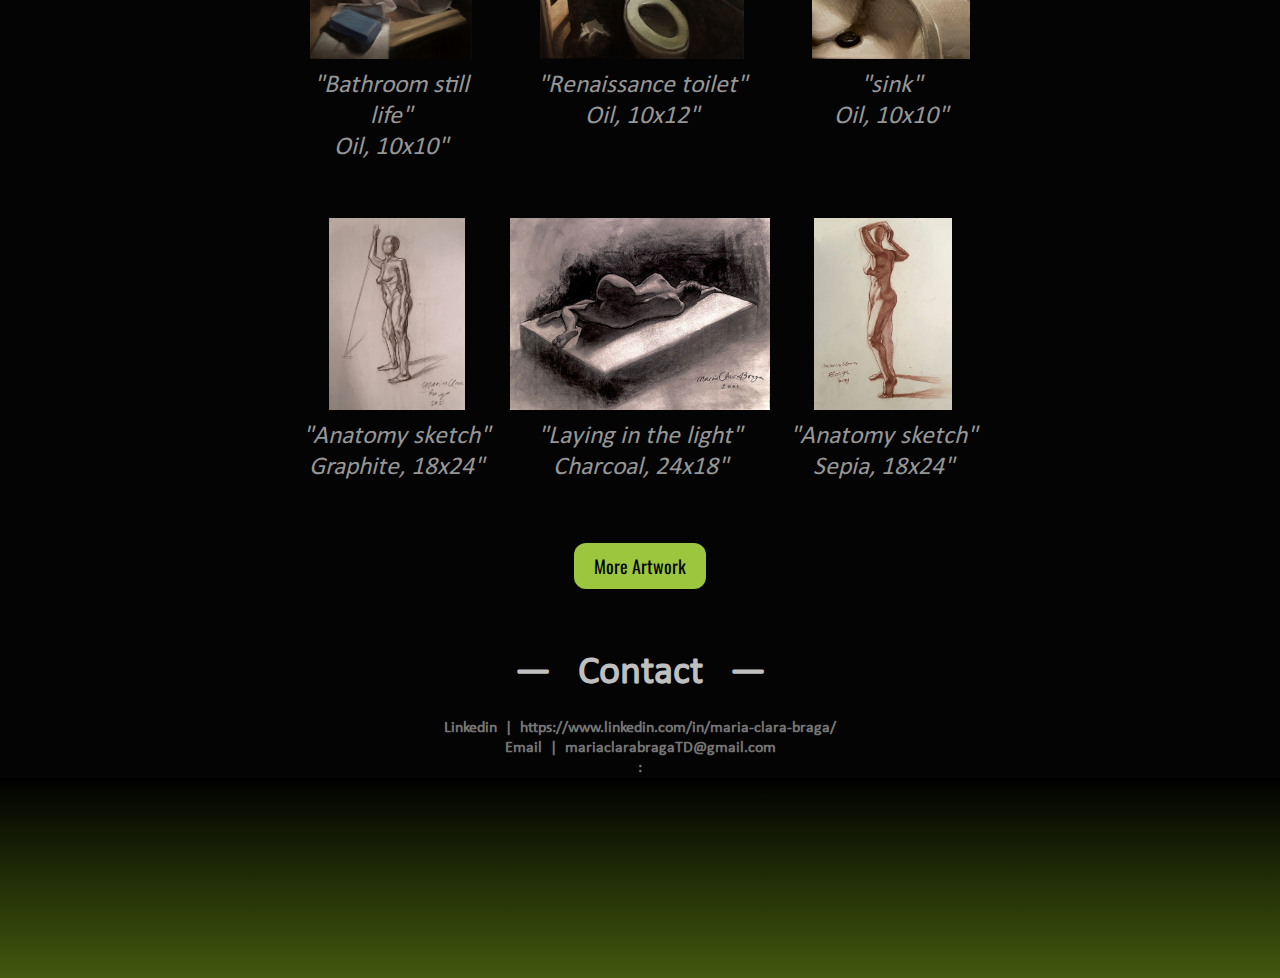
==== commit 7f23a0ae: "added gallery and small fixes" ====
--- a/index.html
+++ b/index.html
@@ -11,7 +11,8 @@
 <body>
     <div>
         <div class = "large-spacer"> </div>
-        <img src = "images/Untitled41_20250128013117.png" width = 180px style = "border-radius: 50%;">
+        <img src = "images/Untitled41_20250128013117.png" width = 150px style = "border-radius: 50%;">
+        <div class = "small-spacer"> </div>
         
         <h1 style = "font-size: min(7vw, 50px); font-family: osw;" >Maria Clara Braga</h1>
         <h1 style = "color:rgb(147, 147, 147);font-size: min(4vw,  30px); font-family: osw;"> — &nbsp Technical Artist | Rigging, Tools, CFX &nbsp — </h1>
@@ -24,7 +25,11 @@
         <script src="script.js"></script>
         <div class = "large-spacer"> </div>
 
-        <div style = "background-color:aqua;display: flex;justify-self:center;align-self:center; width: 80%; max-width:560px; aspect-ratio: 560 / 315"><iframe src="https://player.vimeo.com/video/761642732?badge=0&amp;autopause=0&amp;player_id=0&amp;app_id=58479" frameborder="0" style = "position: relative; top: 0; left: 0; width: 100%; height: 100%" allow="autoplay; fullscreen; picture-in-picture; clipboard-write; encrypted-media" title="Maria Clara Braga demo reel"></iframe></div><script src="https://player.vimeo.com/api/player.js"></script>
+        <div style = "background-color:rgb(0, 0, 0);display: flex;justify-self:center;align-self:center; width: 80%; max-width:560px; aspect-ratio: 560 / 315"><iframe src="https://player.vimeo.com/video/1052688992?badge=0&amp;autopause=0&amp;player_id=0&amp;app_id=58479" frameborder="0" allow="autoplay; fullscreen; picture-in-picture; clipboard-write; encrypted-media" style="position:relative;top:0;left:0;width:100%;height:100%;" title="Maria Clara Braga rigging reel"></iframe></div><script src="https://player.vimeo.com/api/player.js"></script>
+        <div class = "small-spacer"> </div>
+        <div class = "small-spacer"> </div>
+        <div style = "background-color:rgb(0, 0, 0);display: flex;justify-self:center;align-self:center; width: 80%; max-width:560px; aspect-ratio: 560 / 315"><iframe src="https://player.vimeo.com/video/761642732?badge=0&amp;autopause=0&amp;player_id=0&amp;app_id=58479" frameborder="0" style = "position: relative; top: 0; left: 0; width: 100%; height: 100%" allow="autoplay; fullscreen; picture-in-picture; clipboard-write; encrypted-media" title="Maria Clara Braga demo reel"></iframe></div><script src="https://player.vimeo.com/api/player.js"></script>
+        
 
         <h2 class = "gray-heading" style = "margin-top: 10%; margin-bottom: 5%;">— &nbsp Projects &nbsp —</h2>
 
@@ -42,16 +47,44 @@
 
         <iframe style = "width: 80%; max-width:560px; aspect-ratio: 560 / 315" src="https://www.youtube.com/embed/aO3adWIV--4?si=ReKhE3OkM6jS2fUg" title="YouTube video player" frameborder="0" allow="accelerometer; autoplay; clipboard-write; encrypted-media; gyroscope; picture-in-picture; web-share" referrerpolicy="strict-origin-when-cross-origin" allowfullscreen></iframe>
 
-        <!-- <h2 class = "gray-heading">—————— Artwork ——————</h2>
+        <div class = "large-spacer"> </div>
+        <h2 class = "gray-heading">— &nbsp Artwork &nbsp —</h2> 
 
+        <section class = "gallery" style = "height: min(45vw, 350px); "> 
+            <div class = "galleryimage">  <img src = "images/Artwork/profile.JPG"> <div class = " imagetxt">"portrait from life" <br> Sepia, 18x24"</div></div>
+            <div class = "galleryimage">  <img src = "images/Artwork/cat.JPG" style = "height: 100%;"> <div class = " imagetxt">"King Porridge" <br> Acrylic, 16x20"</div></div>
+            <div class = "galleryimage">  <img src = "images/Artwork/portrait.JPG" > <div class = " imagetxt">"portrait study" <br> Oil, 8x10"</div></div>
+        </section>
+
+        <section class="gallery" style = "height: min(30vw, 250px); " > 
+            <div class = "galleryimage">  <img src = "images/Artwork/bathroom1.JPG" > <div class = "imagetxt">"Bathroom still life" <br> Oil, 10x10" </div> </div>
+            <div class = "vertical-spacer"> </div>
+            <div class = "galleryimage">  <img src = "images/Artwork/toilet.JPG" > <div class = " imagetxt"> "Renaissance toilet" <br> Oil, 10x12"</div></div>
+            <div class = "vertical-spacer"> </div>
+            <div class = "galleryimage">  <img src = "images/Artwork/sink.JPG" > <div class = " imagetxt">"sink" <br> Oil, 10x10"</div></div>
+        </section>
+
+        <section class = "gallery"> 
+            <div class = "galleryimage">  <img src = "images/Artwork/figure1.JPG" > <div class = " imagetxt"> "Anatomy sketch" <br> Graphite, 18x24"</div></div>
+            <div class = "galleryimage">  <img src = "images/Artwork/laying.JPG" > <div class = " imagetxt">"Laying in the light" <br> Charcoal, 24x18"</div></div>
+            <div class = "galleryimage">  <img src = "images/Artwork/figure2.JPG" > <div class = " imagetxt">"Anatomy sketch" <br> Sepia, 18x24"</div></div>
+        </section>
+
+
+        <div class = "large-spacer"> </div>
         <button onclick="openlink('https://www.instagram.com/')">More Artwork</button>
         <script src="script.js"></script>
+        <div class = "large-spacer"> </div>
 
-        <h2 class = "gray-heading">—————— Contact ——————</h2> -->
-        <div style = "height: 50px; width: 100%;"></div>
-        <div style = "background-color: black; height: 100px; width: 100%;"></div>
-    </div>
-    <div style = "background-color: black; height: 100%; width: 200px;">
+        <h2 class = "gray-heading">— &nbsp Contact &nbsp —</h2>
+        <div class = "small-spacer"> </div>
+        
+        <a class = "link" href ="https://www.linkedin.com/in/maria-clara-braga/"> Linkedin &nbsp|&nbsp https://www.linkedin.com/in/maria-clara-braga/ <br></a>
+        <a class = "link" href ="mailto:mariaclarabragaTD@gmail.com"> Email &nbsp|&nbsp mariaclarabragaTD@gmail.com  <br></a>
+        <a class = "link" href ="https://www.google.com"> :  <br></a>
+        
+        
+        <div style = "background: linear-gradient(0deg, rgb(66, 89, 14) 0%, rgb(0, 0, 0) 100%); height: 200px; width: 100%;"></div>
     </div>
 </body>
 
--- a/styles.css
+++ b/styles.css
@@ -5,7 +5,7 @@
 h2{ margin: 0; }
 
 body {
-    background-color: rgb(5, 5, 5);
+    background-color: rgb(4, 4, 4);
     color: rgb(255, 255, 255);
     font-family: cal;
     text-align: center;
@@ -29,8 +29,8 @@
 
 .gray-heading {
     padding-top: 0;
-    color:rgb(147, 147, 147);
-    font-size: min(4vw,  30px);
+    color:rgb(191, 191, 191);
+    font-size: min(6vw,  40px);
     font-family: cal;
 }
 
@@ -100,4 +100,50 @@
   }
 
   .small-spacer{height: 20px; width: 100%;}
-  .large-spacer{height: 60px; width: 100%;}+  .large-spacer{height: 60px; width: 100%;}
+  .vertical-spacer{height: 100% ;width: 5vw}
+
+  .link {
+    text-decoration: none;
+    font-family: cal;
+    font-weight: bold;
+    color:rgb(118, 118, 118);
+    
+  }
+
+  .link:hover {
+    color:rgb(193, 193, 193);
+  }
+
+  .gallery {
+    display: flex; 
+    margin-left: auto; 
+    margin-right: auto; 
+    align-items: center; 
+    justify-content: center;
+    height: min(35vw, 300px);
+    width: fit-content; 
+    max-width: 700px;
+    padding-top: 5%;
+  }
+
+  .galleryimage{
+    height: 80%;
+    text-align: center ;
+  }
+
+  .imagetxt {
+    color: #969696;
+    font-style: italic;
+    width: 100%;
+    font-size: 2vw;
+  }
+
+  .galleryimage img {
+    align-self: center;
+    padding: 5px;
+    padding-left: 20px;
+    padding-right: 20px;
+    height: 80%;
+    border-radius: 15px;
+  }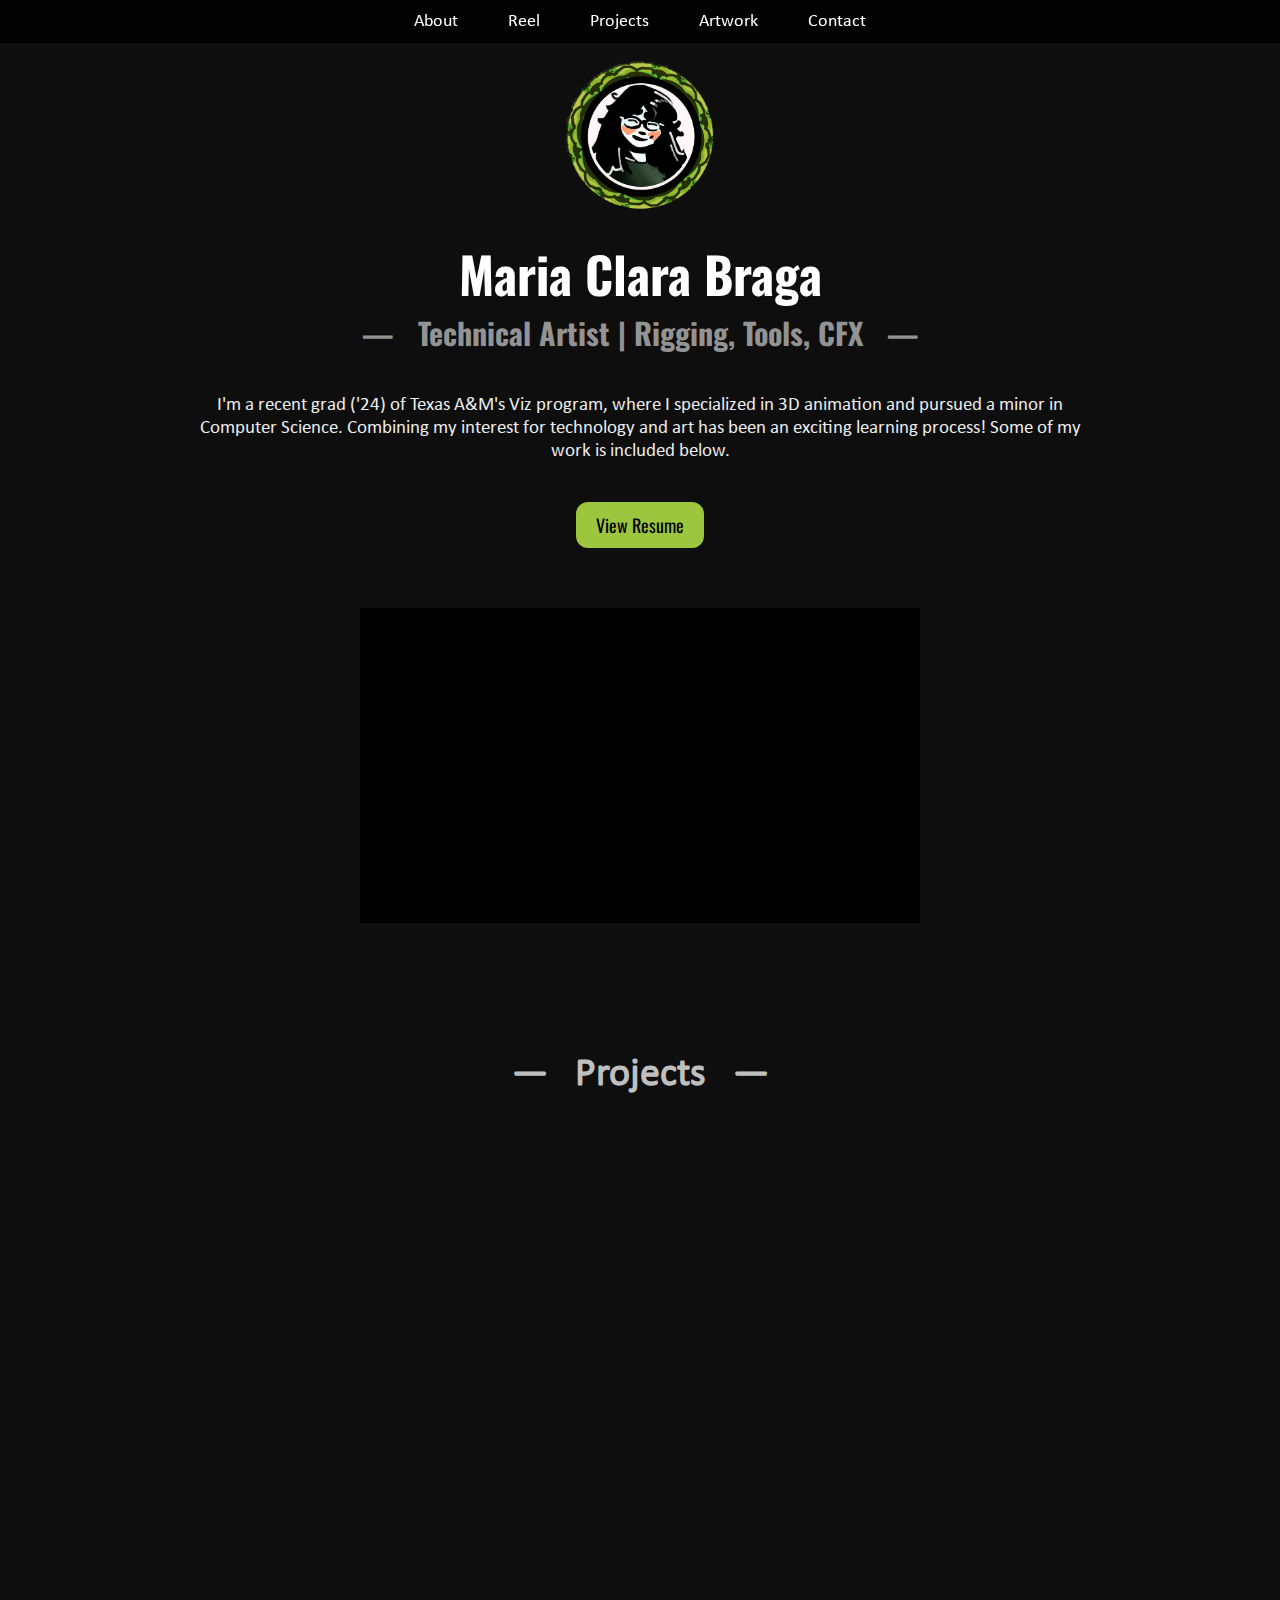
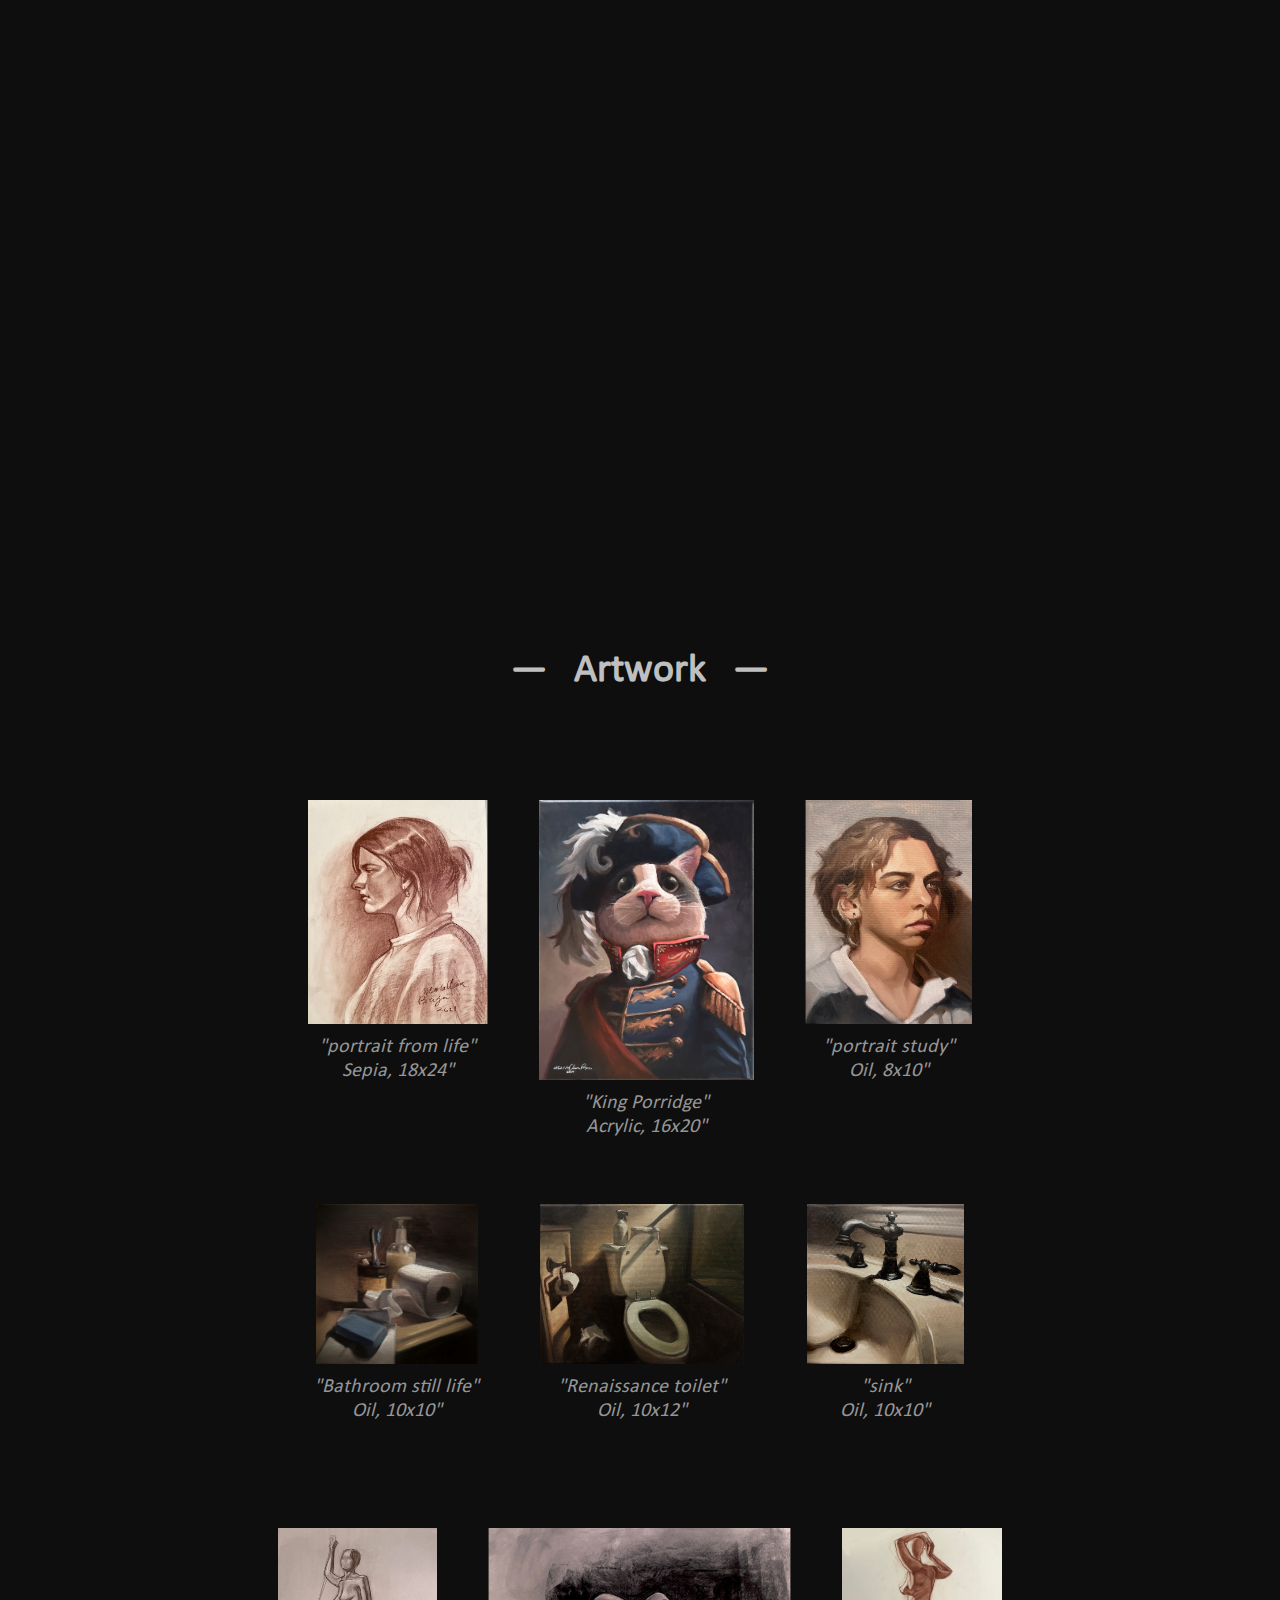
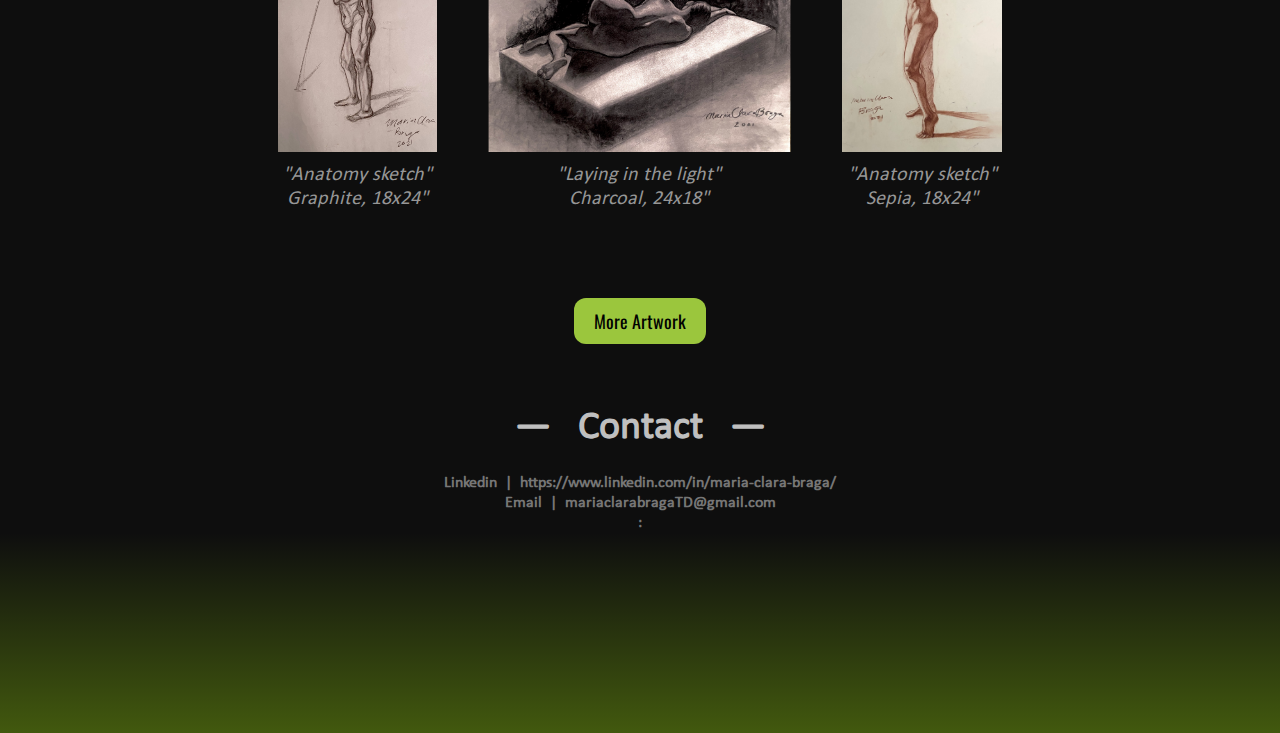
==== commit 3022c53c: "fixed gallery popups and small fixes" ====
--- a/index.html
+++ b/index.html
@@ -9,11 +9,22 @@
 </head>
 
 <body>
+    <nav id="navbar">
+        <ul>
+            <li><a href="#about">About</a></li>
+            <li><a href="#reels">Reel</a></li>
+            <li><a href="#projects">Projects</a></li>
+            <li><a href="#artwork">Artwork</a></li>
+            <li><a href="#contact">Contact</a></li>
+        </ul>
+    </nav>
+
     <div>
         <div class = "large-spacer"> </div>
         <img src = "images/Untitled41_20250128013117.png" width = 150px style = "border-radius: 50%;">
         <div class = "small-spacer"> </div>
         
+        <h2 id="about" class="gray-heading"></h2>
         <h1 style = "font-size: min(7vw, 50px); font-family: osw;" >Maria Clara Braga</h1>
         <h1 style = "color:rgb(147, 147, 147);font-size: min(4vw,  30px); font-family: osw;"> — &nbsp Technical Artist | Rigging, Tools, CFX &nbsp — </h1>
         <div class = "small-spacer"> </div>
@@ -25,38 +36,41 @@
         <script src="script.js"></script>
         <div class = "large-spacer"> </div>
 
-        <div style = "background-color:rgb(0, 0, 0);display: flex;justify-self:center;align-self:center; width: 80%; max-width:560px; aspect-ratio: 560 / 315"><iframe src="https://player.vimeo.com/video/1052688992?badge=0&amp;autopause=0&amp;player_id=0&amp;app_id=58479" frameborder="0" allow="autoplay; fullscreen; picture-in-picture; clipboard-write; encrypted-media" style="position:relative;top:0;left:0;width:100%;height:100%;" title="Maria Clara Braga rigging reel"></iframe></div><script src="https://player.vimeo.com/api/player.js"></script>
-        <div class = "small-spacer"> </div>
-        <div class = "small-spacer"> </div>
-        <div style = "background-color:rgb(0, 0, 0);display: flex;justify-self:center;align-self:center; width: 80%; max-width:560px; aspect-ratio: 560 / 315"><iframe src="https://player.vimeo.com/video/761642732?badge=0&amp;autopause=0&amp;player_id=0&amp;app_id=58479" frameborder="0" style = "position: relative; top: 0; left: 0; width: 100%; height: 100%" allow="autoplay; fullscreen; picture-in-picture; clipboard-write; encrypted-media" title="Maria Clara Braga demo reel"></iframe></div><script src="https://player.vimeo.com/api/player.js"></script>
+        <h2 id="reels"></h2>
+        <div style = "background-color:rgb(0, 0, 0);display: flex;justify-self:center;align-self:center; width: 100%; max-width:560px; aspect-ratio: 560 / 315"><iframe src="https://player.vimeo.com/video/1052688992?badge=0&amp;autopause=0&amp;player_id=0&amp;app_id=58479" frameborder="0" allow="autoplay; fullscreen; picture-in-picture; clipboard-write; encrypted-media" style="position:relative;top:0;left:0;width:100%;height:100%;" title="Maria Clara Braga rigging reel"></iframe></div><script src="https://player.vimeo.com/api/player.js"></script>
+        <!-- <div class = "small-spacer"> </div> -->
+        <!-- <div class = "small-spacer"> </div> -->
+        <!-- <div style = "background-color:rgb(0, 0, 0);display: flex;justify-self:center;align-self:center; width: 100%; max-width:560px; aspect-ratio: 560 / 315"><iframe src="https://player.vimeo.com/video/761642732?badge=0&amp;autopause=0&amp;player_id=0&amp;app_id=58479" frameborder="0" style = "position: relative; top: 0; left: 0; width: 100%; height: 100%" allow="autoplay; fullscreen; picture-in-picture; clipboard-write; encrypted-media" title="Maria Clara Braga demo reel"></iframe></div><script src="https://player.vimeo.com/api/player.js"></script> -->
         
 
-        <h2 class = "gray-heading" style = "margin-top: 10%; margin-bottom: 5%;">— &nbsp Projects &nbsp —</h2>
 
-        <iframe style = "width: 80%; max-width:560px; aspect-ratio: 560 / 315" src="https://www.youtube.com/embed/a568w8uPigY?si=xHh37Za2SBYnjOgP" title="YouTube video player" frameborder="0" allow="accelerometer; autoplay; clipboard-write; encrypted-media; gyroscope; picture-in-picture; web-share" referrerpolicy="strict-origin-when-cross-origin" allowfullscreen>
+
+        <h2 id="projects" class = "gray-heading" style = "margin-top: 10%; margin-bottom: 5%;">— &nbsp Projects &nbsp —</h2>
+
+        <iframe style = "width: 80%; max-width:560px; aspect-ratio: 560 / 315; padding: 10px;" src="https://www.youtube.com/embed/a568w8uPigY?si=xHh37Za2SBYnjOgP" title="YouTube video player" frameborder="0" allow="accelerometer; autoplay; clipboard-write; encrypted-media; gyroscope; picture-in-picture; web-share" referrerpolicy="strict-origin-when-cross-origin" allowfullscreen>
         </iframe>
 
-        <iframe style = "width: 80%; max-width:560px; aspect-ratio: 560 / 315" src="https://www.youtube.com/embed/lTRE7uGyVaI?si=aFoWILLrS9a7_uwE" title="YouTube video player" frameborder="0" allow="accelerometer; autoplay; clipboard-write; encrypted-media; gyroscope; picture-in-picture; web-share" referrerpolicy="strict-origin-when-cross-origin" allowfullscreen>
+        <iframe style = "width: 80%; max-width:560px; aspect-ratio: 560 / 315; padding: 10px;" src="https://www.youtube.com/embed/lTRE7uGyVaI?si=aFoWILLrS9a7_uwE" title="YouTube video player" frameborder="0" allow="accelerometer; autoplay; clipboard-write; encrypted-media; gyroscope; picture-in-picture; web-share" referrerpolicy="strict-origin-when-cross-origin" allowfullscreen>
         </iframe>
 
-        <iframe style = "width: 80%; max-width:560px; aspect-ratio: 560 / 315" src="https://www.youtube.com/embed/j-OfbFnDDfg?si=zMJcff3Ufvtzdjn3" title="YouTube video player" frameborder="0" allow="accelerometer; autoplay; clipboard-write; encrypted-media; gyroscope; picture-in-picture; web-share" referrerpolicy="strict-origin-when-cross-origin" allowfullscreen>
+        <iframe style = "width: 80%; max-width:560px; aspect-ratio: 560 / 315; padding: 10px;" src="https://www.youtube.com/embed/j-OfbFnDDfg?si=zMJcff3Ufvtzdjn3" title="YouTube video player" frameborder="0" allow="accelerometer; autoplay; clipboard-write; encrypted-media; gyroscope; picture-in-picture; web-share" referrerpolicy="strict-origin-when-cross-origin" allowfullscreen>
         </iframe>
 
-        <iframe style = "width: 80%; max-width:560px; aspect-ratio: 560 / 315" src="https://docs.google.com/presentation/d/e/2PACX-1vT86_qRBZihOuCOqL3MK4g_eAMnPiXtxeM6CeugTZV4oOlJNbgDS60sOy90y4QQsOZJwAaiOfDU7R1g/embed?start=false&loop=false&delayms=60000&rm=minimal" frameborder="0" allowfullscreen="true" mozallowfullscreen="true" webkitallowfullscreen="true">
+        <iframe style = "width: 80%; max-width:560px; aspect-ratio: 560 / 315; padding: 10px;" src="https://docs.google.com/presentation/d/e/2PACX-1vT86_qRBZihOuCOqL3MK4g_eAMnPiXtxeM6CeugTZV4oOlJNbgDS60sOy90y4QQsOZJwAaiOfDU7R1g/embed?start=false&loop=true&delayms=60000&rm=minimal" frameborder="0" allowfullscreen="true" mozallowfullscreen="true" webkitallowfullscreen="true">
         </iframe>
 
-        <iframe style = "width: 80%; max-width:560px; aspect-ratio: 560 / 315" src="https://www.youtube.com/embed/aO3adWIV--4?si=ReKhE3OkM6jS2fUg" title="YouTube video player" frameborder="0" allow="accelerometer; autoplay; clipboard-write; encrypted-media; gyroscope; picture-in-picture; web-share" referrerpolicy="strict-origin-when-cross-origin" allowfullscreen></iframe>
+        <iframe style = "width: 80%; max-width:560px; aspect-ratio: 560 / 315; padding: 10px;" src="https://www.youtube.com/embed/aO3adWIV--4?si=ReKhE3OkM6jS2fUg" title="YouTube video player" frameborder="0" allow="accelerometer; autoplay; clipboard-write; encrypted-media; gyroscope; picture-in-picture; web-share" referrerpolicy="strict-origin-when-cross-origin" allowfullscreen></iframe>
 
         <div class = "large-spacer"> </div>
-        <h2 class = "gray-heading">— &nbsp Artwork &nbsp —</h2> 
+        <h2 id = "artwork" class = "gray-heading">— &nbsp Artwork &nbsp —</h2> 
 
-        <section class = "gallery" style = "height: min(45vw, 350px); "> 
+        <section class = "gallery" > 
             <div class = "galleryimage">  <img src = "images/Artwork/profile.JPG"> <div class = " imagetxt">"portrait from life" <br> Sepia, 18x24"</div></div>
             <div class = "galleryimage">  <img src = "images/Artwork/cat.JPG" style = "height: 100%;"> <div class = " imagetxt">"King Porridge" <br> Acrylic, 16x20"</div></div>
             <div class = "galleryimage">  <img src = "images/Artwork/portrait.JPG" > <div class = " imagetxt">"portrait study" <br> Oil, 8x10"</div></div>
         </section>
 
-        <section class="gallery" style = "height: min(30vw, 250px); " > 
+        <section class="gallery" style = "height: min(35vw, 250px); " > 
             <div class = "galleryimage">  <img src = "images/Artwork/bathroom1.JPG" > <div class = "imagetxt">"Bathroom still life" <br> Oil, 10x10" </div> </div>
             <div class = "vertical-spacer"> </div>
             <div class = "galleryimage">  <img src = "images/Artwork/toilet.JPG" > <div class = " imagetxt"> "Renaissance toilet" <br> Oil, 10x12"</div></div>
@@ -76,7 +90,7 @@
         <script src="script.js"></script>
         <div class = "large-spacer"> </div>
 
-        <h2 class = "gray-heading">— &nbsp Contact &nbsp —</h2>
+        <h2 id = "contact" class = "gray-heading">— &nbsp Contact &nbsp —</h2>
         <div class = "small-spacer"> </div>
         
         <a class = "link" href ="https://www.linkedin.com/in/maria-clara-braga/"> Linkedin &nbsp|&nbsp https://www.linkedin.com/in/maria-clara-braga/ <br></a>
@@ -84,7 +98,7 @@
         <a class = "link" href ="https://www.google.com"> :  <br></a>
         
         
-        <div style = "background: linear-gradient(0deg, rgb(66, 89, 14) 0%, rgb(0, 0, 0) 100%); height: 200px; width: 100%;"></div>
+        <div style = "background: linear-gradient(0deg, rgb(66, 89, 14) 0%, rgba(0, 0, 0, 0) 100%); height: 200px; width: 100%;"></div>
     </div>
 </body>
 
--- a/styles.css
+++ b/styles.css
@@ -5,7 +5,7 @@
 h2{ margin: 0; }
 
 body {
-    background-color: rgb(4, 4, 4);
+    background-color: rgb(14, 14, 14);
     color: rgb(255, 255, 255);
     font-family: cal;
     text-align: center;
@@ -101,7 +101,7 @@
 
   .small-spacer{height: 20px; width: 100%;}
   .large-spacer{height: 60px; width: 100%;}
-  .vertical-spacer{height: 100% ;width: 5vw}
+  .vertical-spacer{height: 100% ;width: 3vw}
 
   .link {
     text-decoration: none;
@@ -121,29 +121,149 @@
     margin-right: auto; 
     align-items: center; 
     justify-content: center;
-    height: min(35vw, 300px);
+    height: min(50vw, 350px);
     width: fit-content; 
     max-width: 700px;
     padding-top: 5%;
   }
 
   .galleryimage{
+    color: #969696;
     height: 80%;
     text-align: center ;
+    transition: transform 0.3s ease;
+}
+
+  .galleryimage:hover {
+    color: #ffffff;
+    border: #ffffff;
+    font-weight: bold;
+    transform: scale(1.05); /* Slightly enlarges the image */
   }
 
   .imagetxt {
-    color: #969696;
     font-style: italic;
     width: 100%;
-    font-size: 2vw;
+    font-size: min(2vw, 20px);
   }
 
   .galleryimage img {
     align-self: center;
     padding: 5px;
-    padding-left: 20px;
-    padding-right: 20px;
+    padding-left: 2vw;
+    padding-right: 2vw;
     height: 80%;
     border-radius: 15px;
-  }+  }
+
+
+
+
+
+
+
+/* Fullscreen overlay */
+.image-popup {
+  position: fixed;
+  top: 0;
+  left: 0;
+  width: 100%;
+  height: 100%;
+  background: rgba(0, 0, 0, 0.5);
+  backdrop-filter: blur(10px);
+  display: none;
+  align-items: center;
+  justify-content: center;
+  z-index: 1000;
+}
+
+/* Popup content (image and caption) */
+.popup-content {
+  position: relative;
+  text-align: center;
+  max-width: 90%;
+  max-height: 90%;
+  opacity: 0;
+  transform: scale(0.8);
+  transition: opacity 0.3s ease, transform 0.3s ease;
+}
+
+/* Image inside popup */
+.popup-content img {
+  max-width: 80vw;  /* Limits width to 80% of viewport */
+  max-height: 80vh; /* Limits height to 80% of viewport */
+  border-radius: 10px;
+  object-fit: contain; /* Ensures the whole image fits */
+}
+
+/* When popup is active, animate it */
+.image-popup.active .popup-content {
+  opacity: 1;
+  transform: scale(1); /* Grows to full size */
+}
+
+
+
+
+
+/* Close button */
+.close-popup {
+  position: fixed;  /* Stays in the same place on screen */
+  top: -20px;        /* Adjust as needed */
+  left: -100px;      /* Adjust as needed */
+  background: rgba(0, 0, 0, 0);
+  color: rgb(184, 184, 184);
+  font-size: max(5vw, 40px);
+  font-family: 'Courier New', Courier, monospace;
+  cursor: pointer;
+}
+
+.close-popup:hover {
+  color: rgb(255, 255, 255);
+  background: rgba(0, 0, 0, 0);
+}
+
+
+
+/* Navigation Bar */
+#navbar {
+  position: fixed;
+  top: 0;
+  left: 0;
+  width: 100%;
+  background: rgba(0, 0, 0, 0.8);
+  padding: 10px 0;
+  text-align: center;
+  z-index: 1000;
+  transition: padding 0.3s;
+}
+
+#navbar ul {
+  list-style: none;
+  padding: 0;
+  margin: 0;
+  display: flex;
+  justify-content: center;
+}
+
+#navbar ul li {
+  margin: 0 15px;
+}
+
+#navbar ul li a {
+  color: white;
+  text-decoration: none;
+  font-size: 18px;
+  padding: 10px;
+  transition: color 0.3s;
+}
+
+#navbar ul li a:hover {
+  color: #000000;
+  background-color: white;
+}
+
+/* Adjust padding when scrolled */
+.shrink {
+  padding: 20px 0;
+}
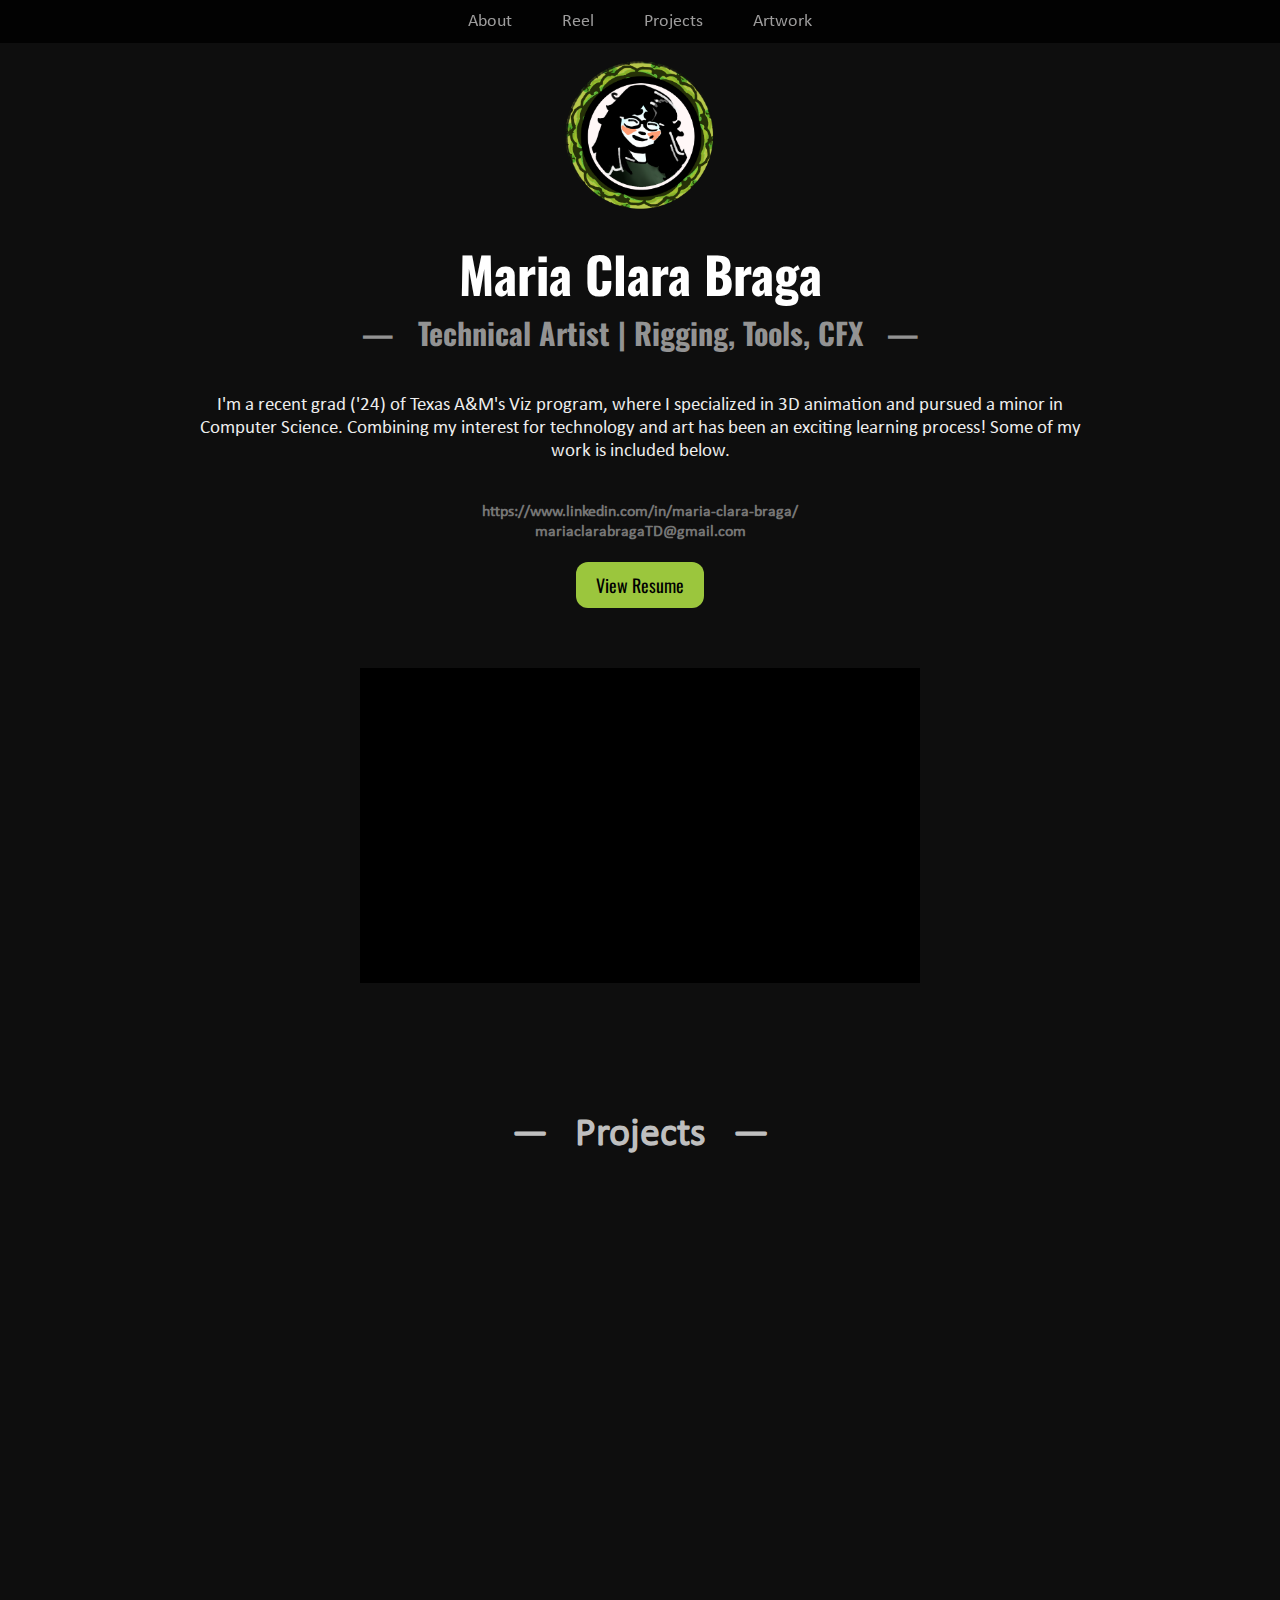
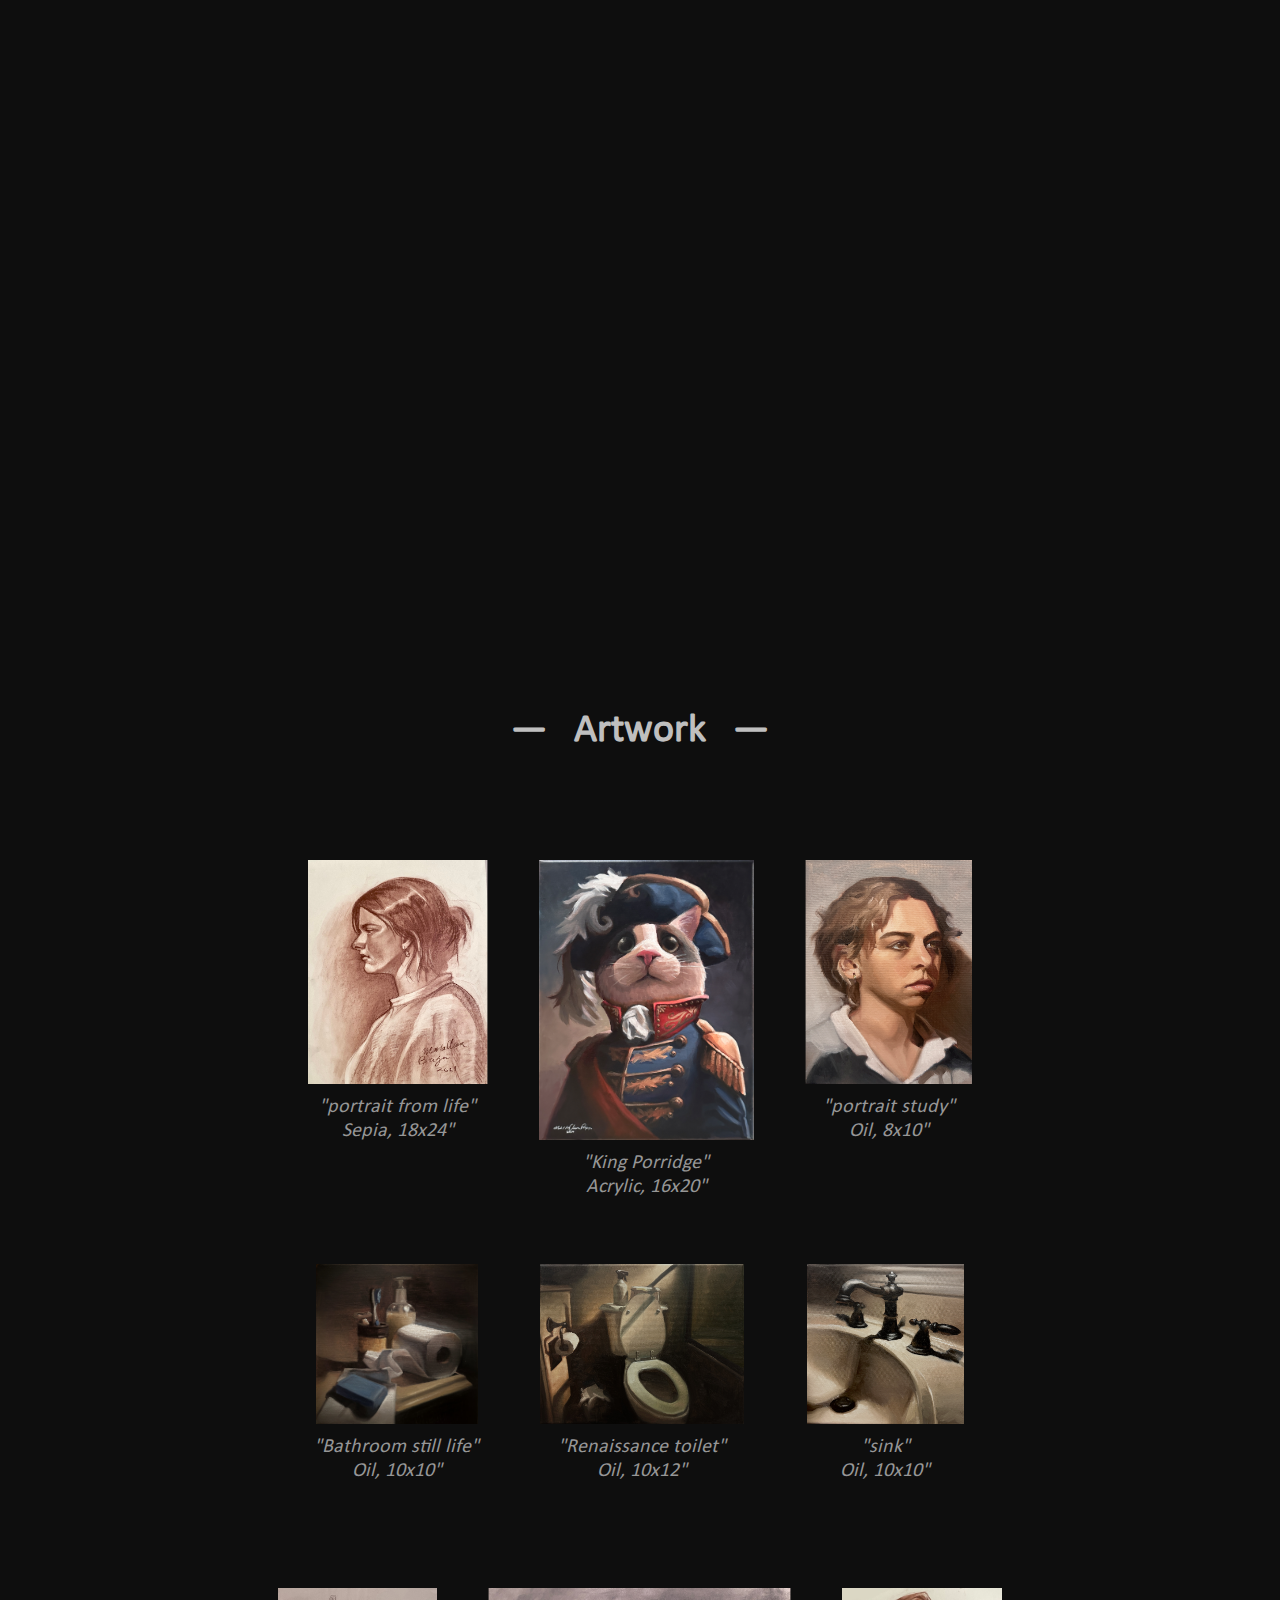
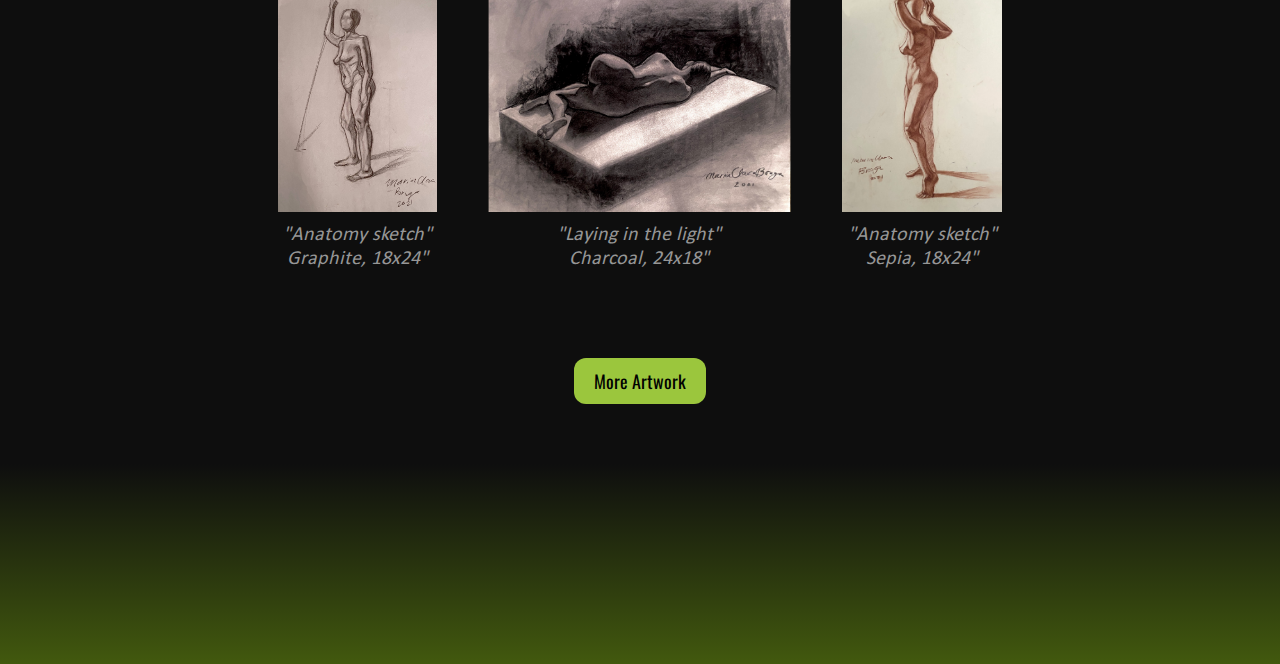
==== commit 8d7b80ce: "industry fair" ====
--- a/index.html
+++ b/index.html
@@ -15,7 +15,7 @@
             <li><a href="#reels">Reel</a></li>
             <li><a href="#projects">Projects</a></li>
             <li><a href="#artwork">Artwork</a></li>
-            <li><a href="#contact">Contact</a></li>
+            <!-- <li><a href="#contact">Contact</a></li> -->
         </ul>
     </nav>
 
@@ -30,7 +30,9 @@
         <div class = "small-spacer"> </div>
         <p style = "color:rgb(237, 237, 237); font-size: max(15px, 1.5vw);margin-left: 15%;margin-right: 15%;"> I'm a recent grad ('24) of Texas A&M's Viz program, where I specialized in 3D animation and pursued a minor in Computer Science. Combining my interest for technology and art has been an exciting learning process! Some of my work is included below. </p>
         <div class = "small-spacer"> </div>
-        
+        <a class = "link" href ="https://www.linkedin.com/in/maria-clara-braga/"> https://www.linkedin.com/in/maria-clara-braga/ <br></a>
+        <a class = "link" href ="mailto:mariaclarabragaTD@gmail.com"> mariaclarabragaTD@gmail.com  <br></a>
+        <div class = "small-spacer"> </div>
         
         <button onclick="openlink('https://drive.google.com/file/d/1hq_ZSAVtq5Kn0AmbydGq_aswvla-waXx/view?usp=sharing')">View Resume</button>
         <script src="script.js"></script>
@@ -90,12 +92,11 @@
         <script src="script.js"></script>
         <div class = "large-spacer"> </div>
 
-        <h2 id = "contact" class = "gray-heading">— &nbsp Contact &nbsp —</h2>
+   <!--      <h2 id = "contact" class = "gray-heading">— &nbsp Contact &nbsp —</h2>
         <div class = "small-spacer"> </div>
         
-        <a class = "link" href ="https://www.linkedin.com/in/maria-clara-braga/"> Linkedin &nbsp|&nbsp https://www.linkedin.com/in/maria-clara-braga/ <br></a>
-        <a class = "link" href ="mailto:mariaclarabragaTD@gmail.com"> Email &nbsp|&nbsp mariaclarabragaTD@gmail.com  <br></a>
-        <a class = "link" href ="https://www.google.com"> :  <br></a>
+       
+        <a class = "link" href ="https://www.google.com"> :  <br></a> -->
         
         
         <div style = "background: linear-gradient(0deg, rgb(66, 89, 14) 0%, rgba(0, 0, 0, 0) 100%); height: 200px; width: 100%;"></div>
--- a/styles.css
+++ b/styles.css
@@ -251,7 +251,7 @@
 }
 
 #navbar ul li a {
-  color: white;
+  color: rgb(157, 156, 156);
   text-decoration: none;
   font-size: 18px;
   padding: 10px;
